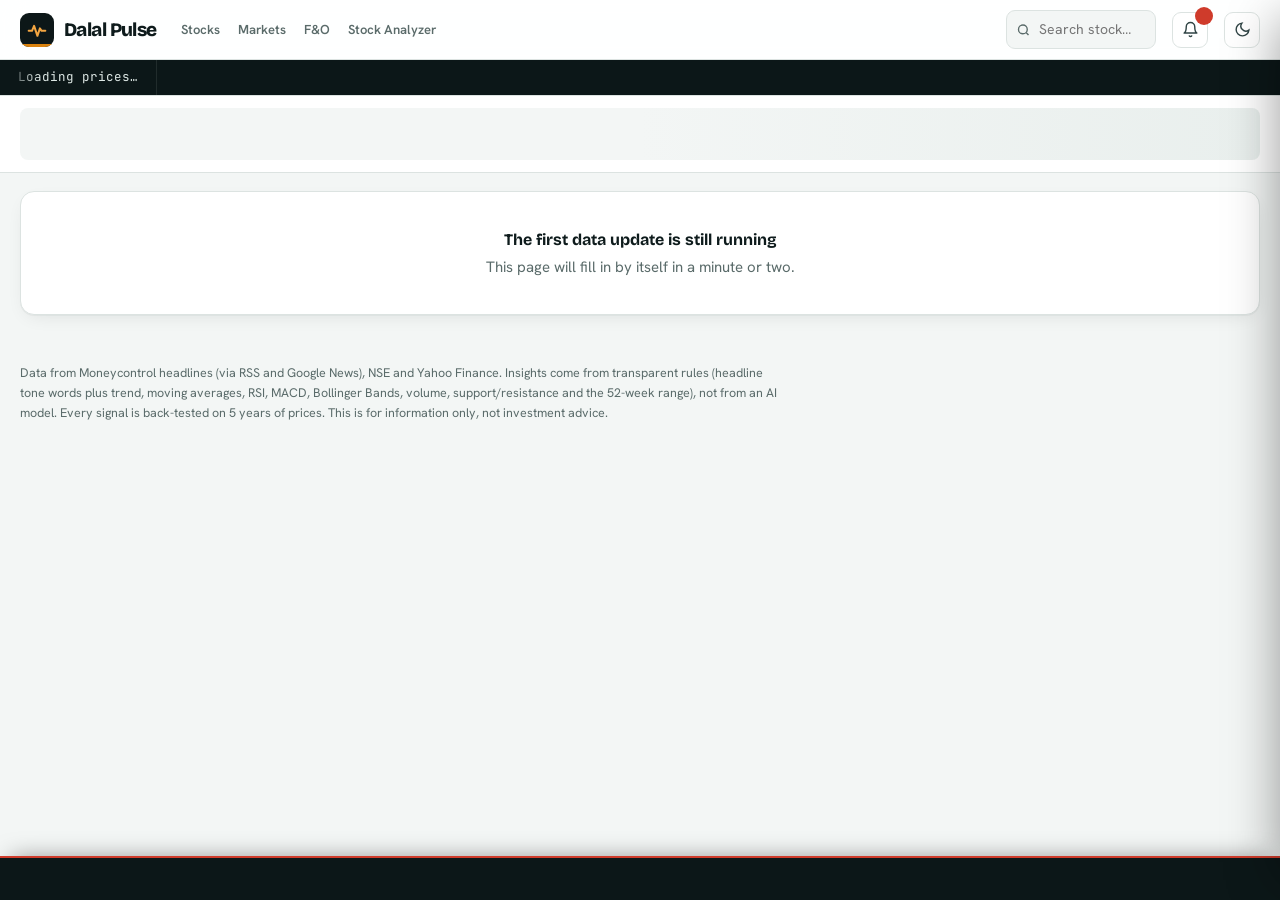
==== site/index.html @ 03bbe675 "Publish Dalal Pulse (2026-09-30T23:12)" ====
<!doctype html>
<html lang="en">
<head>
<meta charset="utf-8">
<meta name="viewport" content="width=device-width, initial-scale=1, viewport-fit=cover">
<title>Dalal Pulse – Live NSE stock news, F&amp;O, options &amp; market signals</title>
<link rel="canonical" href="https://chakradharsapsme.github.io/dalal-pulse/">
<meta name="robots" content="index,follow">
<meta property="og:type" content="website"><meta property="og:site_name" content="Dalal Pulse">
<meta property="og:title" content="Dalal Pulse – Live NSE stock news, F&amp;O, options &amp; market signals">
<meta property="og:description" content="Free live dashboard for Indian stocks: news grouped by stock from NSE filings, Moneycontrol, ET, Mint and more; Nifty 200 + F&amp;O technicals, option chains, circuits, 52-week highs/lows and index charts.">
<meta property="og:url" content="https://chakradharsapsme.github.io/dalal-pulse/">
<meta name="twitter:card" content="summary">
<script type="application/ld+json">{"@context":"https://schema.org","@type":"WebSite","name":"Dalal Pulse","alternateName":"DalalPulse","url":"https://chakradharsapsme.github.io/dalal-pulse/","description":"Live NSE stock news, F&O, option chains and market signals for Indian investors."}</script>
<meta name="description" content="Moneycontrol news grouped by stock, with live technicals, pro scanners, a back-tested signal track record, 52-week highs and lows, heatmaps and automated insights for Nifty 200 stocks.">
<meta name="theme-color" content="#0c1718">
<link rel="icon" href="favicon.svg" type="image/svg+xml">
<link rel="preconnect" href="https://fonts.googleapis.com"><link rel="preconnect" href="https://fonts.gstatic.com" crossorigin>
<link href="https://fonts.googleapis.com/css2?family=Bricolage+Grotesque:opsz,wght@12..96,600;12..96,700;12..96,800&family=Hanken+Grotesk:wght@400;500;600;700&family=JetBrains+Mono:wght@500;600;700&display=swap" rel="stylesheet">
<link rel="stylesheet" href="style.css">
<script>try{const t=localStorage.getItem("dp-theme");if(t)document.documentElement.dataset.theme=t}catch{}</script>
</head>
<body>
<!--BODY-->
<noscript><div style="padding:20px;font-family:sans-serif"><h1>Dalal Pulse</h1><p>Dalal Pulse is a free live dashboard for the Indian stock market: stock news grouped by company (NSE filings, Moneycontrol, Economic Times, Mint, Business Standard, CNBC-TV18), Nifty 50, Bank Nifty and sector index charts, F&amp;O open-interest build-up, option chains, circuit hits, 52-week highs and lows, and a stock screener. Please enable JavaScript to use it.</p></div></noscript>
<div class="snap" id="snap" hidden></div>
<header class="mast"><div class="in">
  <button class="brand" data-nav="news" aria-label="Dalal Pulse home">
    <span class="mk"><svg width="20" height="20" viewBox="0 0 24 24" fill="none" stroke="#f2a541" stroke-width="2.4" stroke-linecap="round" stroke-linejoin="round"><path d="M2 13h4l2.5-6 4 12 3-9 2 3h4.5"/></svg></span>
    <span><b>Dalal Pulse</b><small>NSE news · signals · insights</small></span>
  </button>
  <nav class="tabs" id="tabs" aria-label="Sections">
    <button data-grp="stocks">Stocks</button>
    <button data-grp="markets">Markets</button>
    <button data-grp="fno">F&amp;O</button>
    <button data-grp="analyzer">Stock Analyzer</button>
  </nav>
  <nav class="subtabs" id="subtabs" aria-label="Sub-sections" hidden></nav>
  <div class="search">
    <svg width="15" height="15" viewBox="0 0 24 24" fill="none" stroke="currentColor" stroke-width="2.2"><circle cx="11" cy="11" r="7"/><path d="m20 20-3.5-3.5"/></svg>
    <input id="gsearch" placeholder="Search stock…" autocomplete="off" aria-label="Search stocks">
    <div class="sugg" id="gsugg" hidden></div>
  </div>
  <div class="clock" id="clock"><span class="t" id="clockT">--:--:-- IST</span><span class="status" id="mstat"><i></i><span>…</span></span></div>
  <button class="iconbtn bell" id="bell" title="News flashes" aria-label="News flashes"><svg width="17" height="17" viewBox="0 0 24 24" fill="none" stroke="currentColor" stroke-width="2" stroke-linecap="round" stroke-linejoin="round"><path d="M18 8a6 6 0 0 0-12 0c0 7-3 9-3 9h18s-3-2-3-9"/><path d="M13.7 21a2 2 0 0 1-3.4 0"/></svg><span class="bn" id="bellN" hidden></span></button>
  <button class="iconbtn" id="theme" title="Switch light / dark" aria-label="Switch light or dark theme"><svg width="17" height="17" viewBox="0 0 24 24" fill="none" stroke="currentColor" stroke-width="2"><path d="M21 12.8A9 9 0 1 1 11.2 3a7 7 0 0 0 9.8 9.8z"/></svg></button>
</div></header>
<div class="tape" id="tape" aria-label="Nifty 50 ticker"><div class="track" id="track"><span class="it">Loading prices…</span></div></div>
<div class="band"><div class="in" id="band"><div class="skeleton" style="width:100%;height:52px"></div></div></div>
<main class="wrap" id="view"><div class="skeleton" style="height:320px"></div></main>
<footer class="foot">
  <p id="footUpd"></p>
  <p>Data from Moneycontrol headlines (via RSS and Google News), NSE and Yahoo Finance. Insights come from transparent rules (headline tone words plus trend, moving averages, RSI, MACD, Bollinger Bands, volume, support/resistance and the 52-week range), not from an AI model. Every signal is back-tested on 5 years of prices. This is for information only, not investment advice.</p>
</footer>
<div class="bticker" id="bticker" aria-label="Breaking stock news"></div>
<div class="flash" id="flash" aria-live="polite"></div>
<aside class="drawer" id="drawer" hidden aria-label="News flashes"></aside>
<!--/BODY-->
<script src="app.js"></script>
</body>
</html>
---- site/style.css ----
/* Dalal Pulse — exchange-board look: mist paper, ink ticker band, marigold + peacock accents */
:root{
  --paper:#f3f6f5; --paper2:#e9efed; --card:#ffffff; --ink:#0e1b1c; --ink2:#2f4344; --muted:#5a6b6a; --line:#dce3e1; --line2:#c3cfcc;
  --accent:#d9820f; --accent-ink:#9a5a05; --accentbg:#fdf1de;
  --peacock:#0b6e72; --peacockbg:#e3f2f1;
  --up:#0a8a4e; --upbg:#e4f5ec; --down:#cf3b2b; --downbg:#fbe9e6; --warn:#a86207; --warnbg:#fdf1de; --neutral:#5a6b6a; --neutralbg:#eef2f1;
  --band:#0c1718; --band-ink:#dfe9e6; --band-muted:#86a09c;
  --s1:#2a78d6; --s2:#eb6834; --s3:#1baf7a; --s4:#8b5cf6; --s5:#c2410c; --mid:#e4e8e6;
  --shadow:0 1px 0 rgba(14,27,28,.04),0 6px 20px -8px rgba(14,27,28,.12);
  --display:"Bricolage Grotesque","Segoe UI",system-ui,sans-serif;
  --body:"Hanken Grotesk","Segoe UI",system-ui,sans-serif;
  --mono:"JetBrains Mono",ui-monospace,"Cascadia Mono",Consolas,monospace;
}
@media (prefers-color-scheme:dark){ :root:not([data-theme="light"]){
  --paper:#081012; --paper2:#0c1719; --card:#0e191b; --ink:#e6efec; --ink2:#bccbc8; --muted:#8fa3a0; --line:#1b2a2d; --line2:#27393c;
  --accent:#f2a541; --accent-ink:#f2a541; --accentbg:#2a1f0e; --peacock:#3bb7b0; --peacockbg:#0f2a2a;
  --up:#34d08b; --upbg:#0d2a1e; --down:#ff6a5a; --downbg:#2d1512; --warn:#f2a541; --warnbg:#2a1f0e; --neutral:#8fa3a0; --neutralbg:#15232a;
  --band:#040a0b; --band-ink:#dfe9e6; --band-muted:#6f8783; --s1:#3987e5; --s2:#d95926; --s3:#199e70; --s4:#a78bfa; --s5:#f59e0b; --mid:#1a2628;
  --shadow:0 1px 0 rgba(0,0,0,.4),0 10px 28px -12px rgba(0,0,0,.6); color-scheme:dark;
}}
:root[data-theme="dark"]{
  --paper:#081012; --paper2:#0c1719; --card:#0e191b; --ink:#e6efec; --ink2:#bccbc8; --muted:#8fa3a0; --line:#1b2a2d; --line2:#27393c;
  --accent:#f2a541; --accent-ink:#f2a541; --accentbg:#2a1f0e; --peacock:#3bb7b0; --peacockbg:#0f2a2a;
  --up:#34d08b; --upbg:#0d2a1e; --down:#ff6a5a; --downbg:#2d1512; --warn:#f2a541; --warnbg:#2a1f0e; --neutral:#8fa3a0; --neutralbg:#15232a;
  --band:#040a0b; --band-ink:#dfe9e6; --band-muted:#6f8783; --s1:#3987e5; --s2:#d95926; --s3:#199e70; --s4:#a78bfa; --s5:#f59e0b; --mid:#1a2628;
  --shadow:0 1px 0 rgba(0,0,0,.4),0 10px 28px -12px rgba(0,0,0,.6); color-scheme:dark;
}
*{box-sizing:border-box}
body{margin:0;background:var(--paper);color:var(--ink);font:15px/1.5 var(--body);-webkit-font-smoothing:antialiased}
a{color:var(--peacock);text-decoration:none}
button{font:inherit;color:inherit;cursor:pointer}
:focus-visible{outline:2px solid var(--accent);outline-offset:2px;border-radius:6px}
.num,.mono{font-family:var(--mono);font-variant-numeric:tabular-nums;letter-spacing:-.02em}
.up{color:var(--up)}.down{color:var(--down)}.muted{color:var(--muted)}
h1,h2,h3{font-family:var(--display);text-wrap:balance}

/* ---------- masthead ---------- */
.mast{position:sticky;top:env(safe-area-inset-top,0px);z-index:30;background:color-mix(in srgb,var(--card) 92%,transparent);backdrop-filter:blur(12px) saturate(1.3);border-bottom:1px solid var(--line)}
.mast .in{max-width:1440px;margin:0 auto;display:flex;align-items:center;gap:16px;padding:10px 20px}
.brand{display:flex;align-items:center;gap:10px;color:var(--ink);white-space:nowrap;border:0;background:none;padding:0;text-align:left}
.brand .mk{width:34px;height:34px;border-radius:9px;background:var(--band);display:grid;place-items:center;position:relative;overflow:hidden;flex:none}
.brand .mk::after{content:"";position:absolute;inset:auto 0 0 0;height:3px;background:var(--accent)}
.brand b{font-family:var(--display);font-weight:800;font-size:19px;letter-spacing:-.03em;line-height:1;display:block}
.brand small{display:block;font-size:11px;color:var(--muted);font-weight:500;letter-spacing:.02em;margin-top:3px}
nav.tabs{display:flex;gap:2px;overflow-x:auto;scrollbar-width:none;flex:1;min-width:0}
nav.tabs::-webkit-scrollbar{display:none}
nav.tabs button{border:0;background:none;padding:8px 12px;border-radius:8px;color:var(--muted);font-weight:600;font-size:14px;white-space:nowrap;position:relative}
nav.tabs button:hover{color:var(--ink);background:var(--paper2)}
nav.tabs button.on{color:var(--ink)}
nav.tabs button.on::after{content:"";position:absolute;left:12px;right:12px;bottom:-11px;height:3px;border-radius:3px 3px 0 0;background:var(--accent)}
.search{position:relative}
.search input{width:210px;padding:8px 12px 8px 32px;border:1px solid var(--line);border-radius:9px;background:var(--paper);color:var(--ink);font:inherit;font-size:14px;outline:none;transition:border-color .15s,width .25s}
.search input:focus{border-color:var(--peacock);width:270px}
.search svg{position:absolute;left:10px;top:50%;transform:translateY(-50%);color:var(--muted)}
.sugg{position:absolute;right:0;top:calc(100% + 6px);width:380px;max-width:calc(100vw - 24px);max-height:min(70vh,520px);overflow-y:auto;background:var(--card);border:1px solid var(--line);border-radius:12px;box-shadow:var(--shadow);z-index:300}
.sugg button{align-items:center;min-height:46px;cursor:pointer;color:var(--ink);font:inherit}
.sg-n{display:flex;flex-direction:column;min-width:0}.sg-n b{font-size:14px}.sg-n .muted{font-size:12px;white-space:nowrap;overflow:hidden;text-overflow:ellipsis}
.sugg .num{white-space:nowrap;font-size:13px}
.sg-empty{display:flex;flex-direction:column;gap:6px;padding:12px 14px;font-size:13.5px}.sg-empty a{color:var(--peacock);font-weight:600}
.sugg button{display:flex;width:100%;justify-content:space-between;gap:10px;padding:9px 12px;border:0;border-bottom:1px solid var(--line);background:none;text-align:left}
.sugg button:hover,.sugg button.on{background:var(--paper2)}
.clock{display:flex;flex-direction:column;align-items:flex-end;line-height:1.2;white-space:nowrap}
.clock .t{font-family:var(--mono);font-size:13px;font-weight:600}
.status{display:inline-flex;align-items:center;gap:6px;font-size:11.5px;font-weight:600;color:var(--muted)}
.status i{width:7px;height:7px;border-radius:50%;background:var(--muted)}
.status.open{color:var(--up)}.status.open i{background:var(--up);animation:beat 1.8s infinite}
.status.pre i{background:var(--accent)}
@keyframes beat{0%{box-shadow:0 0 0 0 color-mix(in srgb,var(--up) 60%,transparent)}70%{box-shadow:0 0 0 7px transparent}100%{box-shadow:0 0 0 0 transparent}}
.iconbtn{border:1px solid var(--line);background:var(--card);border-radius:9px;width:36px;height:36px;display:grid;place-items:center;color:var(--ink2);flex:none}

/* ---------- ticker tape (signature) ---------- */
.tape{background:var(--band);color:var(--band-ink);overflow:hidden;position:relative;border-bottom:1px solid var(--line)}
.tape::before,.tape::after{content:"";position:absolute;top:0;bottom:0;width:40px;z-index:2;pointer-events:none}
.tape::before{left:0;background:linear-gradient(90deg,var(--band),transparent)}.tape::after{right:0;background:linear-gradient(-90deg,var(--band),transparent)}
.tape .track{display:flex;width:max-content;animation:tape 140s linear infinite}
.tape:hover .track{animation-play-state:paused}
.tape .it{display:flex;align-items:baseline;gap:8px;padding:8px 18px;border:0;border-right:1px solid rgba(223,233,230,.1);font-family:var(--mono);font-size:12.5px;white-space:nowrap;cursor:pointer;background:none;color:inherit}
.tape .it:hover b{color:#f2a541}
.tape .it b{font-weight:700;color:var(--band-ink)}
.tape .it .p{color:var(--band-muted)}
.tape .it .u{color:#3fdc93}.tape .it .d{color:#ff7a6b}
@keyframes tape{to{transform:translateX(-50%)}}
@media (prefers-reduced-motion:reduce){.tape .track{animation:none}.tape{overflow-x:auto}}

/* ---------- pulse band ---------- */
.band{border-bottom:1px solid var(--line);background:var(--card)}
.band .in{max-width:1440px;margin:0 auto;display:flex;gap:10px;padding:12px 20px;align-items:stretch}
.band .tks{display:flex;gap:10px;overflow-x:auto;scrollbar-width:thin;flex:1 1 auto;min-width:0}
.tk{flex:0 0 auto;min-width:128px;padding:9px 12px;border-radius:10px;border:1px solid var(--line);background:var(--paper)}
.tk .l{font-size:10.5px;color:var(--muted);font-weight:700;text-transform:uppercase;letter-spacing:.07em}
.tk .v{font-family:var(--mono);font-size:16px;font-weight:700;letter-spacing:-.03em}
.tk .c{font-family:var(--mono);font-size:12px;font-weight:600}
.tk.mood{display:flex;align-items:center;gap:12px;min-width:230px;background:var(--band);border-color:var(--band);color:var(--band-ink)}
.tk.mood .l{color:var(--band-muted)}
.tk.mood .v{font-family:var(--display);font-size:18px;letter-spacing:-.02em}

/* ---------- layout ---------- */
.wrap{max-width:1440px;margin:0 auto;padding-inline:20px;padding-block:18px 36px}
.card{background:var(--card);border:1px solid var(--line);border-radius:14px;box-shadow:var(--shadow)}
.card>.hd{display:flex;align-items:center;gap:10px;padding:14px 16px;border-bottom:1px solid var(--line);flex-wrap:wrap}
.card>.hd h2{margin:0;font-size:16px;letter-spacing:-.02em}
.card>.bd{padding:16px}
h1.page{font-size:28px;letter-spacing:-.035em;margin:4px 0 2px;font-weight:800}
p.sub{margin:0 0 18px;color:var(--muted);max-width:70ch}
.grid{display:grid;gap:16px}.g2{grid-template-columns:repeat(2,minmax(0,1fr))}
.fade{animation:fade .35s ease both}
@keyframes fade{from{opacity:.001;transform:translateY(6px)}}
@media (prefers-reduced-motion:reduce){.fade{animation:none}}

/* ---------- news by stock ---------- */
.md{display:grid;grid-template-columns:410px minmax(0,1fr);gap:16px;align-items:start}
.master{position:sticky;top:calc(env(safe-area-inset-top,0px) + 70px);max-height:calc(100vh - 90px);display:flex;flex-direction:column;overflow:hidden}
.master .tools{padding:12px;border-bottom:1px solid var(--line);display:flex;flex-direction:column;gap:9px}
.field{padding:8px 12px;border:1px solid var(--line);border-radius:9px;background:var(--paper);color:var(--ink);font:inherit;font-size:14px;outline:none;width:100%}
.field:focus{border-color:var(--peacock)}
.chips{display:flex;gap:6px;flex-wrap:wrap}
.chip{border:1px solid var(--line);background:var(--card);border-radius:99px;padding:4px 11px;font-size:12.5px;font-weight:600;color:var(--ink2);white-space:nowrap}
.chip:hover{border-color:var(--line2)}
.chip.on{background:var(--ink);color:var(--card);border-color:var(--ink)}
.chip .n{font-family:var(--mono);opacity:.6;margin-left:4px;font-size:11px}
.list{overflow:auto;flex:1}
.row{display:grid;grid-template-columns:minmax(0,1fr) 84px 92px;gap:2px 10px;padding:12px 14px;border:0;border-bottom:1px solid var(--line);cursor:pointer;position:relative;transition:background .15s;width:100%;text-align:left;background:none}
.row:hover{background:var(--paper2)}
.row.on{background:var(--accentbg)}
.row.on::before{content:"";position:absolute;left:0;top:10px;bottom:10px;width:3px;border-radius:0 3px 3px 0;background:var(--accent)}
.row>div,.row>span{min-width:0}
.row .s{font-family:var(--display);font-weight:700;font-size:15.5px;letter-spacing:-.02em;display:flex;align-items:center;gap:6px}
.row .n2{font-size:12px;color:var(--muted);white-space:nowrap;overflow:hidden;text-overflow:ellipsis}
.row .p{text-align:right;font-family:var(--mono);font-weight:600;font-size:13.5px}
.row .p small{display:block;font-size:12px}
.row .m{grid-column:1/-1;display:flex;gap:8px;align-items:center;font-size:12px;color:var(--muted);flex-wrap:wrap;margin-top:4px}
.row .hl{grid-column:1/-1;font-size:13px;color:var(--ink2);display:-webkit-box;-webkit-line-clamp:2;-webkit-box-orient:vertical;overflow:hidden;margin-top:2px}
.spark{width:84px;height:30px;display:block;align-self:center}
.spark .l{stroke-dasharray:320;stroke-dashoffset:320;animation:draw 1.1s ease forwards}
@keyframes draw{to{stroke-dashoffset:0}}
@media (prefers-reduced-motion:reduce){.spark .l{animation:none;stroke-dashoffset:0}}
.flash-up{animation:fu 1.8s ease}.flash-down{animation:fd 1.8s ease}
@keyframes fu{0%,20%{background:var(--upbg)}100%{background:transparent}}
@keyframes fd{0%,20%{background:var(--downbg)}100%{background:transparent}}
.badge{display:inline-flex;align-items:center;gap:4px;font-size:11px;font-weight:700;padding:2px 8px;border-radius:5px;white-space:nowrap;letter-spacing:.01em}
.badge.bullish,.badge.positive{background:var(--upbg);color:var(--up)}
.badge.bearish,.badge.negative{background:var(--downbg);color:var(--down)}
.badge.neutral{background:var(--neutralbg);color:var(--neutral)}
.badge.watch{background:var(--warnbg);color:var(--warn)}
.badge.n50{background:var(--peacockbg);color:var(--peacock)}
.badge.mine{background:var(--accentbg);color:var(--accent-ink)}
.tdots{display:inline-flex;gap:3px}
.tdots i{width:7px;height:7px;border-radius:2px;display:inline-block}
.tdots i.positive{background:var(--up)}.tdots i.negative{background:var(--down)}.tdots i.neutral{background:var(--line2)}

.detail{min-height:400px}
.detail .head{display:flex;gap:16px;align-items:flex-start;flex-wrap:wrap;padding:20px 20px 16px;border-bottom:1px solid var(--line)}
.detail .head h2{margin:0;font-size:30px;letter-spacing:-.04em;font-weight:800;display:flex;align-items:center;gap:8px;flex-wrap:wrap}
.detail .head .co{color:var(--muted);font-size:14px}
.detail .px{margin-left:auto;text-align:right}
.detail .px .v{font-family:var(--mono);font-size:30px;font-weight:700;letter-spacing:-.04em}
.acts{display:flex;gap:8px;flex-wrap:wrap;width:100%}
.btn{border:1px solid var(--line);background:var(--card);border-radius:9px;padding:7px 12px;font-weight:600;font-size:13.5px;display:inline-flex;align-items:center;gap:6px;color:var(--ink)}
.btn:hover{border-color:var(--line2);background:var(--paper2)}
.btn.primary{background:var(--peacock);border-color:var(--peacock);color:#fff}
.btn.primary:hover{background:var(--peacock);filter:brightness(1.08)}
.btn.sm{padding:4px 10px;font-size:12.5px;border-radius:8px}
.back{display:none}
.insight{margin:16px 20px 0;padding:16px 18px 16px 22px;border-radius:12px;background:var(--paper);border:1px solid var(--line);position:relative;overflow:hidden}
.insight::before{content:"";position:absolute;left:0;top:0;bottom:0;width:4px;background:var(--accent)}
.insight .t{display:flex;align-items:center;gap:10px;font-family:var(--display);font-weight:700;font-size:17px;margin-bottom:10px;flex-wrap:wrap;letter-spacing:-.02em}
.insight .t .tag{font-family:var(--body);font-size:10.5px;letter-spacing:.08em;text-transform:uppercase;color:var(--accent-ink);background:var(--accentbg);padding:3px 8px;border-radius:5px;font-weight:700}
.insight p{margin:0 0 10px;color:var(--ink2);max-width:75ch}
.insight ul{margin:0;padding-left:18px;color:var(--ink2);font-size:14px}
.meters{display:grid;grid-template-columns:repeat(3,minmax(0,1fr));gap:14px;margin:4px 0 14px}
.meter .l{font-size:11px;color:var(--muted);font-weight:700;text-transform:uppercase;letter-spacing:.06em;display:flex;justify-content:space-between}
.meter .l span:last-child{font-family:var(--mono)}
.meter .bar{height:8px;border-radius:99px;background:var(--line);position:relative;margin-top:6px;overflow:hidden}
.meter .bar i{position:absolute;top:0;bottom:0;border-radius:99px;transition:width .9s cubic-bezier(.2,.8,.2,1),left .9s cubic-bezier(.2,.8,.2,1)}
.meter .bar b{position:absolute;left:50%;top:0;bottom:0;width:2px;background:var(--line2);z-index:1}
.sect{padding:18px 20px;border-bottom:1px solid var(--line)}
.sect:last-child{border-bottom:0}
.sect h3{margin:0 0 12px;font-family:var(--body);font-size:11px;color:var(--muted);text-transform:uppercase;letter-spacing:.09em;font-weight:700}
.stats{display:grid;grid-template-columns:repeat(4,minmax(0,1fr));gap:8px}
.stat{background:var(--paper);border:1px solid var(--line);border-radius:9px;padding:8px 11px}
.stat .l{font-size:11.5px;color:var(--muted)}.stat .v{font-family:var(--mono);font-weight:600;font-size:14px}
.news-item{display:grid;grid-template-columns:10px minmax(0,1fr);gap:12px;padding:12px 0;border-bottom:1px solid var(--line)}
.news-item:last-child{border-bottom:0}
.news-item .tone{width:8px;height:8px;border-radius:2px;margin-top:8px}
.news-item .tone.positive{background:var(--up)}.news-item .tone.negative{background:var(--down)}.news-item .tone.neutral{background:var(--line2)}
.news-item a{color:var(--ink);font-weight:600;line-height:1.4}
.news-item a:hover{color:var(--peacock)}
.news-item .m{font-size:12px;color:var(--muted);margin-top:4px;display:flex;gap:10px;flex-wrap:wrap;align-items:center}
.sy{font-family:var(--mono);font-weight:600;color:var(--peacock);cursor:pointer;border:0;background:none;padding:0;font-size:12px}
.chart{position:relative}
.chart svg{display:block;width:100%;height:250px}
.legend{display:flex;gap:16px;font-size:12px;color:var(--muted);margin-bottom:6px;flex-wrap:wrap}
.legend i{display:inline-block;width:14px;height:3px;border-radius:2px;vertical-align:middle;margin-right:6px}
.tip{position:absolute;pointer-events:none;background:var(--card);border:1px solid var(--line);border-radius:9px;padding:7px 10px;font-size:12px;box-shadow:var(--shadow);white-space:nowrap;font-family:var(--mono);z-index:3}
.seg{display:inline-flex;background:var(--paper);border:1px solid var(--line);border-radius:9px;padding:2px;flex-wrap:wrap}
.seg button{border:0;background:none;padding:4px 11px;border-radius:7px;font-size:12.5px;font-weight:700;color:var(--muted)}
.seg button.on{background:var(--card);color:var(--ink);box-shadow:var(--shadow)}
.glance{display:grid;grid-template-columns:230px minmax(0,1fr);gap:22px;align-items:center}
.glance p{margin:0 0 7px;color:var(--ink2)}
.gauge svg{width:100%;max-width:230px;height:auto;display:block}
.gauge .arc{transition:stroke-dashoffset 1.4s cubic-bezier(.2,.8,.2,1)}
.hot{display:grid;grid-template-columns:repeat(2,minmax(0,1fr));gap:10px}
.hotc{border:1px solid var(--line);border-radius:11px;padding:12px 14px;cursor:pointer;background:var(--card);text-align:left;transition:transform .15s,border-color .15s;width:100%}
.hotc:hover{transform:translateY(-2px);border-color:var(--line2)}
.hotc .top{display:flex;justify-content:space-between;gap:8px;align-items:baseline}
.hotc b{font-family:var(--display);font-size:16px;letter-spacing:-.02em}
.hotc p{margin:6px 0 0;font-size:13.5px;color:var(--ink2)}

/* ---------- markets ---------- */
.heat{display:grid;grid-template-columns:repeat(auto-fill,minmax(150px,1fr));gap:4px}
.tile{padding:12px;border-radius:9px;min-height:82px;color:var(--ink);border:0;text-align:left}
.tile b{display:block;font-size:12.5px;font-weight:700}
.tile .v{font-family:var(--mono);font-size:19px;font-weight:700;letter-spacing:-.03em}
.tile .m{font-size:11.5px;opacity:.9;margin-top:2px}
.tile .sy{color:inherit;text-decoration:underline;font-size:11.5px}
.mv{display:flex;justify-content:space-between;gap:10px;padding:9px 0;border:0;border-bottom:1px solid var(--line);cursor:pointer;width:100%;background:none;text-align:left}
.mv:hover b{color:var(--peacock)}
.mv b{font-family:var(--display);letter-spacing:-.01em}
.topics{display:flex;gap:6px;flex-wrap:wrap}
.topics span{background:var(--paper);border:1px solid var(--line);border-radius:6px;padding:5px 10px;font-size:13.5px}
.topics span em{font-style:normal;color:var(--muted);margin-left:5px;font-size:11px;font-family:var(--mono)}
.flow{display:grid;grid-template-columns:70px minmax(0,1fr) 90px;gap:10px;align-items:center;margin:6px 0;font-size:13px}
.flow .bar{height:10px;border-radius:3px;background:var(--paper2);position:relative;overflow:hidden}
.flow .bar i{position:absolute;top:0;bottom:0;left:0;border-radius:3px}

/* ---------- tables ---------- */
.tblwrap{overflow:auto;max-height:calc(100vh - 280px)}
.tbl{width:100%;border-collapse:collapse;font-size:13.5px}
.tbl th{position:sticky;top:0;z-index:1;background:var(--card);text-align:right;font-weight:700;font-size:11px;color:var(--muted);text-transform:uppercase;letter-spacing:.06em;padding:10px;border-bottom:1px solid var(--line);white-space:nowrap}
.tbl th button{border:0;background:none;font:inherit;color:inherit;text-transform:inherit;letter-spacing:inherit;padding:0}
.tbl td{padding:10px;border-bottom:1px solid var(--line);text-align:right;white-space:nowrap}
.tbl td.num{font-family:var(--mono);font-size:13px}
.tbl th.l,.tbl td.l{text-align:left}
.tbl tbody tr{cursor:pointer;transition:background .12s}
.tbl tbody tr:hover{background:var(--paper2)}
.tbl .sym{font-family:var(--display);font-weight:700;letter-spacing:-.01em}
.presets{display:flex;gap:6px;flex-wrap:wrap;margin-bottom:10px}
.explain{font-size:13.5px;color:var(--ink2);background:var(--card);border:1px solid var(--line);border-left:4px solid var(--peacock);border-radius:9px;padding:10px 14px;margin-bottom:14px}

/* ---------- portfolio ---------- */
.kpis{display:grid;grid-template-columns:repeat(4,minmax(0,1fr));gap:12px;margin-bottom:16px}
.kpi{padding:14px 16px}
.kpi .l{font-size:12px;color:var(--muted);font-weight:600}.kpi .v{font-family:var(--mono);font-size:22px;font-weight:700;letter-spacing:-.04em}
.form{display:flex;gap:8px;flex-wrap:wrap;align-items:center}
.form input,.form select{padding:7px 10px;border:1px solid var(--line);border-radius:8px;background:var(--paper);color:var(--ink);font:inherit;font-size:14px;width:120px}
.form select{width:auto}
.empty{padding:36px 20px;text-align:center;color:var(--muted)}
.empty b{display:block;color:var(--ink);font-size:16px;margin-bottom:4px;font-family:var(--display)}
textarea.code{width:100%;min-height:70px;font-family:var(--mono);font-size:12px;border:1px solid var(--line);border-radius:8px;background:var(--paper);color:var(--ink);padding:8px;margin-top:8px}

.foot{max-width:1440px;margin:0 auto;padding-inline:20px;padding-block:6px 40px;color:var(--muted);font-size:12.5px;line-height:1.6}
.foot p{margin:0 0 6px;max-width:110ch}
.snap{background:var(--accentbg);color:var(--accent-ink);border-bottom:1px solid var(--line);padding:8px 16px;font-size:13px;font-weight:600;text-align:center}
.toast{position:fixed;bottom:calc(20px + env(safe-area-inset-bottom,0px));left:50%;transform:translateX(-50%);background:var(--ink);color:var(--card);padding:10px 16px;border-radius:10px;font-size:13.5px;box-shadow:var(--shadow);z-index:60;max-width:90vw;animation:fade .25s ease both}
.skeleton{background:linear-gradient(90deg,var(--paper) 25%,var(--paper2) 50%,var(--paper) 75%);background-size:200% 100%;animation:sk 1.2s infinite;border-radius:8px;height:14px}
@keyframes sk{to{background-position:-200% 0}}

@media(max-width:1640px){.clock{display:none}}
@media(max-width:1180px){.brand small{display:none}.search input{width:170px}}
@media(max-width:1000px){.g2{grid-template-columns:1fr}}
@media(max-width:900px){
  .mast .in{flex-wrap:wrap;gap:10px;padding:10px 16px}
  nav.tabs{order:5;flex-basis:100%}
  nav.tabs button.on::after{bottom:-2px}
  .search{flex:1;min-width:0}.search input,.search input:focus{width:100%;font-size:16px}
  .sugg{position:fixed;left:12px;right:12px;top:auto;margin-top:6px;width:auto;max-width:none}
  .md{grid-template-columns:1fr}.md.detail-open .master{display:none}.md:not(.detail-open) .detail{display:none}
  .master{position:static;max-height:none}
  .back{display:inline-flex}
  .wrap{padding-inline:16px}.band .in{padding:10px 16px}
  .detail .px{margin-left:0;text-align:left;width:100%}
  .stats{grid-template-columns:repeat(2,minmax(0,1fr))}
  .kpis{grid-template-columns:repeat(2,minmax(0,1fr))}
  .glance{grid-template-columns:1fr}.hot{grid-template-columns:1fr}
}
@media(max-width:600px){.meters{grid-template-columns:1fr}.brand small{display:none}.row{grid-template-columns:minmax(0,1fr) 92px}.row .spark{display:none}.detail .head h2{font-size:24px}}

/* ---- pro charts, heatmap, signals ---- */
.ctrls{display:flex;flex-wrap:wrap;gap:6px;align-items:center;font-size:12.5px;margin-bottom:8px}
.tog{border:1px solid var(--line);background:var(--paper);color:var(--muted);border-radius:999px;padding:3px 11px;font-size:12.5px;font-weight:700}
.tog.on{background:var(--peacockbg);border-color:var(--peacock);color:var(--peacock)}
.chart svg{height:auto}
.reli{margin-top:12px;padding-top:12px;border-top:1px dashed var(--line2)}
.reli p{margin:6px 0;font-size:13.5px}
.hgrp{margin-bottom:12px}.hgh{display:flex;justify-content:space-between;font-size:12.5px;margin-bottom:4px}
.smap{display:grid;grid-template-columns:repeat(auto-fill,minmax(92px,1fr));gap:3px}
.smap .st{border:0;border-radius:6px;padding:6px 7px;text-align:left;color:var(--ink);min-height:46px;transition:transform .12s}
.smap .st:hover{transform:scale(1.04);position:relative;z-index:1}
.smap .st b{display:block;font-size:11.5px;letter-spacing:-.01em;overflow:hidden;text-overflow:ellipsis}.smap .st span{font-family:var(--mono);font-size:11.5px;font-weight:600}
.rsl{display:flex;align-items:center;gap:8px;min-width:0}.rsl b{min-width:86px}
.rsbar{display:inline-block;width:64px;height:6px;border-radius:3px;background:var(--line);overflow:hidden}.rsbar i{display:block;height:100%;background:var(--peacock);transition:width .8s cubic-bezier(.2,.7,.2,1)}
h3.mini{font-family:var(--body);font-size:11px;color:var(--muted);text-transform:uppercase;letter-spacing:.09em;margin:0 0 6px}
.hb{display:flex;align-items:center;gap:8px;min-width:170px}.hb .bar{position:relative;flex:1;height:8px;border-radius:4px;background:var(--line);overflow:visible}
.hb .bar i{display:block;height:100%;border-radius:4px;transition:width .8s cubic-bezier(.2,.7,.2,1)}
.hb .bar em{position:absolute;top:-3px;width:2px;height:14px;background:var(--ink);opacity:.55;border-radius:1px}
.hb .num{font-weight:700;min-width:36px;text-align:right}
.sigt td{white-space:normal;vertical-align:top}.sigt .sn{white-space:nowrap}.sigt .sd{font-size:12px;max-width:340px;margin-top:2px}
@media(max-width:700px){.sigt .sd{display:none}.sigt td{white-space:nowrap}.hb{min-width:120px}.smap{grid-template-columns:repeat(auto-fill,minmax(78px,1fr))}.rsbar{display:none}.rsl b{min-width:0}}
/* ---- indices ---- */
.grp{font-size:11px;font-weight:700;color:var(--muted);text-transform:uppercase;letter-spacing:.09em;padding:14px 14px 6px;background:var(--paper);border-bottom:1px solid var(--line)}
.irow.cmp .s{color:var(--peacock)}
.tk.link{cursor:pointer;transition:border-color .15s,transform .15s}.tk.link:hover{border-color:var(--accent);transform:translateY(-1px)}
.breadth{display:flex;height:8px;border-radius:4px;overflow:hidden;background:var(--line)}
.breadth i{display:block;height:100%;transition:width .8s cubic-bezier(.2,.7,.2,1)}.breadth .u{background:var(--up)}.breadth .d{background:var(--down);margin-left:auto}
.smap .st{position:relative}.smap .st .nb{position:absolute;top:3px;right:4px;font-style:normal;font-size:9.5px;font-weight:800;background:var(--ink);color:var(--card);border-radius:8px;padding:0 5px;line-height:15px}
.tdot{display:inline-block;width:7px;height:7px;border-radius:50%;margin-right:6px;vertical-align:1px;background:var(--neutral)}.tdot.positive{background:var(--up)}.tdot.negative{background:var(--down)}
.hlc{max-width:380px;overflow:hidden;text-overflow:ellipsis;font-size:12.5px}
.others{display:flex;flex-wrap:wrap;gap:6px}.others a{font-family:var(--mono);font-size:12px;padding:3px 8px;border:1px solid var(--line);border-radius:6px;color:var(--ink2);text-decoration:none}.others a:hover{border-color:var(--peacock);color:var(--peacock)}
.rk{display:flex;align-items:center;gap:10px}.rkbar{position:relative;display:inline-block;width:140px;height:8px;background:var(--line);border-radius:4px}
.rkbar i{position:absolute;top:0;height:100%;border-radius:4px;transition:width .8s cubic-bezier(.2,.7,.2,1)}.rkbar::after{content:"";position:absolute;left:50%;top:-3px;width:1.5px;height:14px;background:var(--ink);opacity:.4}
.rk .num{min-width:64px;text-align:right}
button.tile{cursor:pointer;font:inherit;width:100%}
.badge.new{background:var(--accent);color:#1b1206;animation:pulse 1.6s ease-in-out infinite}
@keyframes pulse{50%{opacity:.55}}
/* ---- news pop-ups ---- */
.bell{position:relative}.bell .bn{position:absolute;top:-6px;right:-6px;min-width:18px;height:18px;padding:0 5px;border-radius:9px;background:var(--down);color:#fff;font-size:10.5px;font-weight:800;display:grid;place-items:center;font-family:var(--mono)}
.flash{position:fixed;right:18px;bottom:calc(18px + env(safe-area-inset-bottom,0px));z-index:70;display:flex;flex-direction:column;gap:10px;width:min(380px,calc(100vw - 24px));pointer-events:none}
.fcard,.fmore{pointer-events:auto}
.fcard{position:relative;overflow:hidden;background:var(--card);border:1px solid var(--line);border-left:5px solid var(--neutral);border-radius:12px;padding:12px 34px 12px 14px;box-shadow:0 16px 40px -14px rgba(0,0,0,.45);cursor:pointer;animation:fin .45s cubic-bezier(.2,.8,.2,1) both}
.fcard.positive{border-left-color:var(--up)}.fcard.negative{border-left-color:var(--down)}
.fcard.out{animation:fout .3s ease forwards}
@keyframes fin{from{transform:translateX(110%);opacity:0}to{transform:none;opacity:1}}
@keyframes fout{to{transform:translateX(110%);opacity:0}}
.fcard .fx{position:absolute;top:8px;right:8px;border:0;background:none;color:var(--muted);font-size:13px;width:22px;height:22px;border-radius:6px}.fcard .fx:hover{background:var(--paper2)}
.ft{display:flex;align-items:center;gap:8px;font-size:12.5px;flex-wrap:wrap}
.fsym{font-family:var(--display);font-weight:800;font-size:15px;letter-spacing:-.01em;background:var(--ink);color:var(--card);padding:1px 8px;border-radius:6px}.fsym.sm{font-size:11.5px;background:var(--paper2);color:var(--ink2)}
.fnew{margin-left:auto;font-size:10px;font-weight:800;letter-spacing:.08em;color:var(--accent-ink);background:var(--accentbg);padding:1px 6px;border-radius:4px}
.fh{font-weight:600;font-size:14px;line-height:1.35;margin:7px 0 6px;display:-webkit-box;-webkit-line-clamp:3;-webkit-box-orient:vertical;overflow:hidden}
.fm{font-size:11.5px;color:var(--muted);display:flex;align-items:center;flex-wrap:wrap;gap:2px}.fopen{margin-left:auto;color:var(--peacock);font-weight:700}
.fbar{position:absolute;left:0;bottom:0;height:3px;width:100%;background:var(--accent);opacity:.7;transform-origin:left;animation:fbar 14s linear forwards}
@keyframes fbar{to{transform:scaleX(0)}}
.fmore{border:0;background:var(--ink);color:var(--card);border-radius:10px;padding:10px 14px;font:inherit;font-weight:700;font-size:13px;animation:fin .45s cubic-bezier(.2,.8,.2,1) both;cursor:pointer}
.drawer{position:fixed;top:0;right:0;bottom:0;width:min(420px,100vw);background:var(--card);border-left:1px solid var(--line);box-shadow:-20px 0 50px -20px rgba(0,0,0,.4);z-index:80;display:flex;flex-direction:column;transform:translateX(100%);transition:transform .25s cubic-bezier(.2,.8,.2,1)}
.drawer.open{transform:none}
.dh{display:flex;justify-content:space-between;align-items:center;padding:14px 16px;border-bottom:1px solid var(--line)}.dh b{font-family:var(--display);font-size:19px}
.dset{display:flex;flex-wrap:wrap;gap:8px;align-items:center;padding:10px 16px;border-bottom:1px solid var(--line);font-size:12.5px}
.dl{overflow:auto;flex:1}
.di{display:block;width:100%;text-align:left;border:0;border-bottom:1px solid var(--line);background:none;padding:12px 16px;cursor:pointer;font:inherit;color:inherit}.di:hover{background:var(--paper2)}
.di .fh{font-size:13.5px;margin:6px 0 0;-webkit-line-clamp:2}
@media(max-width:600px){.flash{right:12px;left:12px;width:auto}.rkbar{width:70px}}
@media(prefers-reduced-motion:reduce){.fcard,.fmore,.drawer,.badge.new{animation:none;transition:none}}
@media(max-width:1480px){.brand small{display:none}nav.tabs button{padding:8px 9px;font-size:13.5px}.search input{width:150px}}
@media(max-width:1260px){nav.tabs button{padding:7px 7px;font-size:13px}.mast .in{gap:10px}}

/* ---- market-moving news ---- */
.live{display:inline-block;width:8px;height:8px;border-radius:50%;background:var(--down);margin-right:7px;vertical-align:1px;box-shadow:0 0 0 0 var(--down);animation:livep 1.8s infinite}
@keyframes livep{0%{box-shadow:0 0 0 0 color-mix(in srgb,var(--down) 60%,transparent)}70%{box-shadow:0 0 0 7px transparent}100%{box-shadow:0 0 0 0 transparent}}
.mm{flex:1 0 400px;min-width:400px;max-width:560px;border:1px solid var(--line);border-radius:10px;background:var(--paper);padding:8px 12px;display:flex;flex-direction:column;justify-content:center;gap:4px;overflow:hidden}
.mmh{font-size:10.5px;font-weight:800;text-transform:uppercase;letter-spacing:.08em;color:var(--muted);display:flex;align-items:center}
.mmdots{margin-left:auto;display:flex;gap:4px}.mmdots i{width:6px;height:6px;border-radius:50%;background:var(--line2);cursor:pointer}.mmdots i.on{background:var(--accent);width:14px;border-radius:3px}
.mmt{display:flex;flex-direction:column;align-items:stretch;gap:3px;border:0;background:none;padding:0;text-align:left;font:inherit;color:inherit;cursor:pointer;min-width:0;animation:fade .35s ease both}
.mmt .fsym{font-size:13px}.mmt .num{font-size:12.5px;white-space:nowrap}
.mmx{min-width:0;font-weight:600;font-size:13px;line-height:1.3;display:-webkit-box;-webkit-line-clamp:2;-webkit-box-orient:vertical;overflow:hidden}
.mmr1{display:flex;align-items:center;gap:8px}.mmr1 .mma{margin-left:auto}
.mma{font-size:11.5px;white-space:nowrap}
.mml{display:flex;flex-direction:column}
.mmr{display:flex;gap:10px;align-items:flex-start;text-align:left;border:0;border-bottom:1px solid var(--line);background:none;padding:10px 2px;font:inherit;color:inherit;cursor:pointer;width:100%}
.mmr:hover{background:var(--paper2)}.mmr:last-child{border-bottom:0}
.mrank{font-family:var(--display);font-weight:800;font-size:20px;color:var(--line2);min-width:22px;text-align:center;line-height:1.3}
.mmb{flex:1;min-width:0}.mmb .fh{margin:5px 0 4px;font-size:14px;-webkit-line-clamp:2}
.imp{display:flex;align-items:center;gap:8px;font-size:11.5px}.ib{width:70px;height:5px;border-radius:3px;background:var(--line);flex:none;overflow:hidden}.ib i{display:block;height:100%;background:var(--accent);transition:width .8s cubic-bezier(.2,.7,.2,1)}
@media(max-width:1100px){.band .in{flex-direction:column}.mm{flex:none;min-width:0;max-width:none}}
@media(prefers-reduced-motion:reduce){.live{animation:none}}

/* ---- second tape: near 52-week high / low ---- */
.tape2{background:color-mix(in srgb,var(--band) 88%,#1e3a3a);display:flex;align-items:stretch}
.tape2 .tlab{position:relative;z-index:3;flex:none;display:flex;flex-direction:column;justify-content:center;gap:1px;padding:3px 12px;background:var(--band);border-right:1px solid rgba(223,233,230,.15);font-family:var(--mono);font-size:10px;font-weight:700;letter-spacing:.04em;white-space:nowrap}
.tape2 .tlab .u{color:#3fdc93}.tape2 .tlab .d{color:#ff7a6b}
.tape2::before{display:none}
.tape2 .track{flex:none}
.tape2 .track{animation-name:tape2}
.tape2 .it{padding:6px 16px;font-size:12px;text-decoration:none;align-items:center}
.tape2 .it .tag{font-size:9.5px;font-weight:800;letter-spacing:.06em;padding:1px 5px;border-radius:3px}
.tape2 .it .tag.u{background:rgba(63,220,147,.16);color:#3fdc93}.tape2 .it .tag.d{background:rgba(255,122,107,.16);color:#ff7a6b}
.tape2 .it .u{color:#3fdc93}.tape2 .it .d{color:#ff7a6b}
@keyframes tape2{from{transform:translateX(-50%)}to{transform:translateX(0)}}
@media(max-width:600px){.tape2 .tlab{padding:3px 8px;font-size:9px}}
@media (prefers-reduced-motion:reduce){.tape2 .track{animation:none}}
.tape2 .it .n50t{font-size:9px;font-weight:800;color:#7fd6d0;border:1px solid rgba(127,214,208,.45);border-radius:3px;padding:0 4px}

/* ---- F&O ---- */
.grid.g4{display:grid;grid-template-columns:repeat(4,minmax(0,1fr));gap:12px}
.bu .hd h2{font-size:15px}.bu .mv{padding:8px 0}
.hotfo{display:grid;grid-template-columns:repeat(auto-fill,minmax(300px,1fr));gap:10px}
.fcardx{display:block;text-align:left;border:1px solid var(--line);border-left:4px solid var(--up);border-radius:12px;background:var(--paper);padding:12px 14px;font:inherit;color:inherit;cursor:pointer;transition:transform .15s,box-shadow .15s}
.fcardx:hover{transform:translateY(-2px);box-shadow:var(--shadow)}
.fcardx .chips2{display:flex;gap:5px;flex-wrap:wrap;margin:8px 0 2px}
.fcardx .fh{font-size:13.5px;-webkit-line-clamp:2;margin:6px 0}
.fcardx .fm{gap:12px}
/* ---- bubbles ---- */
.bmk{display:flex;gap:6px;flex-wrap:wrap;margin-bottom:6px}
.bubwrap svg{display:block;width:100%;height:auto;max-height:520px}
.bub{cursor:pointer;transform-box:fill-box;transform-origin:center;animation:bubin .55s cubic-bezier(.2,.9,.3,1.3) both}
.bub:hover circle:first-of-type{stroke:var(--ink);stroke-width:2.5}
@keyframes bubin{from{transform:scale(.2);opacity:0}to{transform:none;opacity:1}}
.blegend{display:flex;flex-wrap:wrap;gap:14px;font-size:12px;color:var(--muted);margin-top:6px;align-items:center}
.blegend i{display:inline-block;width:10px;height:10px;border-radius:50%;margin-right:5px;vertical-align:-1px}
.nbdot{display:inline-grid;place-items:center;width:16px;height:16px;border-radius:50%;background:var(--ink);color:var(--card);font-size:9.5px}
@media(max-width:1100px){.grid.g4{grid-template-columns:repeat(2,minmax(0,1fr))}}
@media(max-width:600px){.grid.g4{grid-template-columns:1fr}.hotfo{grid-template-columns:1fr}}
@media(prefers-reduced-motion:reduce){.bub{animation:none}}
@media(max-width:1480px){nav.tabs button{padding:8px 8px;font-size:13px}}

/* ---- screener (easy view) ---- */
.scr-top .bd{padding:14px 16px}
.sgrp{display:flex;gap:4px;border-bottom:1px solid var(--line);margin:-4px 0 12px;overflow-x:auto;scrollbar-width:none}
.sgrp button{border:0;background:none;padding:8px 14px;font-weight:700;font-size:14px;color:var(--muted);border-bottom:3px solid transparent;white-space:nowrap}
.sgrp button.on{color:var(--ink);border-bottom-color:var(--accent)}
.chip.big{font-size:13.5px;padding:7px 14px}
.stools{display:flex;flex-wrap:wrap;gap:10px;align-items:center;margin:16px 0 12px}
.stools .field{flex:1;min-width:180px;max-width:320px}
.ssort{display:flex;align-items:center;gap:6px;font-size:13px}
.ssort select{font:inherit;padding:6px 8px;border:1px solid var(--line);border-radius:8px;background:var(--card);color:var(--ink)}
.scount{margin-left:auto;font-size:14px}
.sgrid{display:grid;grid-template-columns:repeat(auto-fill,minmax(270px,1fr));gap:12px}
.scard{display:flex;flex-direction:column;gap:8px;text-align:left;border:1px solid var(--line);border-radius:14px;background:var(--card);padding:14px 16px;font:inherit;color:inherit;cursor:pointer;box-shadow:var(--shadow);transition:transform .15s,border-color .15s}
.scard:hover{transform:translateY(-2px);border-color:var(--accent)}
.sc1{display:flex;justify-content:space-between;gap:10px}.sc1 .sym{font-size:17px}
.scn{font-size:12.5px;color:var(--muted);margin-top:2px;max-width:170px;white-space:nowrap;overflow:hidden;text-overflow:ellipsis}
.scp{text-align:right}.scp .num{font-size:14px;font-weight:600}.scp b{font-size:15px}
.sc2{display:flex;align-items:center;justify-content:space-between;gap:8px}.sc2 .spark{width:110px;height:32px}
.why{font-size:13px;font-weight:600;color:var(--peacock);background:var(--peacockbg);border-radius:7px;padding:5px 9px}
.sc3{display:grid;grid-template-columns:repeat(5,1fr);gap:4px;border-top:1px dashed var(--line2);padding-top:8px}
.sc3 span{display:flex;flex-direction:column;align-items:center}.sc3 em{font-style:normal;font-size:10.5px;color:var(--muted);text-transform:uppercase;letter-spacing:.06em}.sc3 b{font-size:13px}
.stbl td{padding:9px 10px}
@media(max-width:600px){.stools .field{max-width:none;flex-basis:100%}.scount{margin-left:0}.sgrid{grid-template-columns:1fr}}

/* ---- circuits ---- */
.cbands{display:grid;grid-template-columns:repeat(5,minmax(0,1fr));gap:12px}
.cbk{text-align:left;padding:14px 16px;cursor:pointer;font:inherit;color:inherit;border:1px solid var(--line);transition:border-color .15s,transform .15s}
.cbk:hover{transform:translateY(-1px)}.cbk.on{border-color:var(--accent);box-shadow:0 0 0 2px var(--accentbg)}
.cbk .l{font-size:12px;color:var(--muted);font-weight:700;text-transform:uppercase;letter-spacing:.06em}
.cbk .v{display:flex;gap:14px;font-family:var(--mono);font-size:21px;font-weight:700;margin:4px 0 2px}
.ccard{text-decoration:none}.ccard.u{border-left:4px solid var(--up)}.ccard.d{border-left:4px solid var(--down)}
.ctags{display:flex;flex-wrap:wrap;gap:6px;align-items:center}
.cband{font-size:11.5px;font-weight:800;letter-spacing:.04em;padding:3px 8px;border-radius:6px}.cband.u{background:var(--upbg);color:var(--up)}.cband.d{background:var(--downbg);color:var(--down)}
.sc3.c3{grid-template-columns:repeat(3,1fr)}
.ctog{display:flex;align-items:center;gap:6px;font-size:13px;cursor:pointer}.ctog input{accent-color:var(--peacock);width:16px;height:16px}
@media(max-width:900px){.cbands{grid-template-columns:repeat(3,minmax(0,1fr))}}
@media(max-width:600px){.cbands{grid-template-columns:repeat(2,minmax(0,1fr))}}

/* ---- bottom breaking-news ticker ---- */
body.bt-on{padding-bottom:46px}
.bticker{position:fixed;left:0;right:0;bottom:0;z-index:65;display:flex;align-items:stretch;height:44px;background:var(--band);color:var(--band-ink);border-top:2px solid var(--down);box-shadow:0 -8px 24px -12px rgba(0,0,0,.5);padding-bottom:env(safe-area-inset-bottom,0px)}
.bticker.min{left:auto;right:12px;bottom:12px;height:auto;border:0;border-radius:10px;background:transparent;box-shadow:none}
.bticker.min .btl,.bticker.min .btv{display:none}
.btl{flex:none;display:flex;align-items:center;gap:6px;padding:0 14px;background:var(--down);color:#fff;font-size:12px;letter-spacing:.06em;clip-path:polygon(0 0,100% 0,calc(100% - 10px) 100%,0 100%);padding-right:22px}
.btl b{font-family:var(--display);font-size:14px;letter-spacing:.08em}.btl span:last-child{opacity:.85;font-weight:600;text-transform:uppercase;font-size:10.5px}
.btl .live{background:#fff;box-shadow:none;animation:btblink 1.2s infinite}
@keyframes btblink{50%{opacity:.25}}
.btv{flex:1;overflow:hidden;position:relative;mask-image:linear-gradient(90deg,transparent,#000 30px,#000 calc(100% - 30px),transparent)}
.btt{display:flex;align-items:center;width:max-content;height:100%;animation:tape linear infinite}
.btv:hover .btt{animation-play-state:paused}
.bti{display:flex;align-items:center;gap:8px;height:100%;padding:0 6px;border:0;background:none;color:inherit;font:inherit;cursor:pointer;white-space:nowrap}
.bti .fsym{font-size:12.5px;background:var(--band-ink);color:var(--band)}
.bti .num{font-size:12.5px}.bti .num.up{color:#3fdc93}.bti .num.down{color:#ff7a6b}
.bth{font-weight:600;font-size:14px}.bti:hover .bth{color:#f2a541;text-decoration:underline}
.bti.positive .bth::before{content:"● ";color:#3fdc93}.bti.negative .bth::before{content:"● ";color:#ff7a6b}
.bta{font-size:11.5px;color:var(--band-muted)}
.btnew{font-size:9.5px;font-weight:800;letter-spacing:.08em;background:#f2a541;color:#1b1206;border-radius:3px;padding:1px 5px;animation:pulse 1.4s ease-in-out infinite}
.btsep{font-style:normal;color:#f2a541;opacity:.6;margin:0 14px;font-size:10px}
.btx{flex:none;border:0;background:rgba(255,255,255,.08);color:var(--band-ink);padding:0 14px;font:inherit;font-weight:700;cursor:pointer}
.bticker.min .btx{background:var(--down);color:#fff;border-radius:10px;padding:9px 14px;box-shadow:var(--shadow)}
body.bt-on .flash{bottom:calc(58px + env(safe-area-inset-bottom,0px))}
body.bt-on .toast{bottom:calc(60px + env(safe-area-inset-bottom,0px))}
@media(max-width:600px){.btl span:last-child{display:none}.btl{padding:0 16px 0 10px}.bth{font-size:13px}}
@media(prefers-reduced-motion:reduce){.btt{animation:none}.btv{overflow-x:auto}}

/* ---- sources / first-to-report ---- */
.srcb{font-weight:600}.srcb.off{color:var(--peacock);background:var(--peacockbg);padding:0 6px;border-radius:4px}
.firstb{color:var(--accent-ink);background:var(--accentbg);font-weight:700;padding:0 6px;border-radius:4px}
.alsob{color:var(--muted)}
.dspeed{padding:10px 16px;border-bottom:1px solid var(--line);font-size:12.5px}
.dspeed div{display:flex;flex-wrap:wrap;gap:6px;margin-top:6px}.dspeed div span{border:1px solid var(--line);border-radius:6px;padding:2px 8px}.dspeed div span.top{border-color:var(--accent);background:var(--accentbg)}
.dspeed em{font-style:normal;color:var(--muted);margin-left:5px;font-size:11.5px}

/* ---- options ---- */
.owarn{background:var(--warnbg);border:1px solid color-mix(in srgb,var(--warn) 40%,transparent);border-left:5px solid var(--warn);border-radius:10px;padding:11px 14px;font-size:13.5px;color:var(--ink2);margin:0 0 16px}
.owarn.red{background:var(--downbg);border-color:color-mix(in srgb,var(--down) 40%,transparent);border-left-color:var(--down);margin-bottom:12px}
.oim{display:grid;grid-template-columns:repeat(4,1fr);gap:10px}.oim .l{font-size:11.5px;color:var(--muted)}.oim b{font-size:18px}.oim .s{font-size:11px;color:var(--muted)}
.orange{margin:26px 8px 6px}.orange .bar{position:relative;height:10px;border-radius:5px;background:var(--line)}
.orange .rng{position:absolute;top:0;height:100%;border-radius:5px;background:color-mix(in srgb,var(--s1) 35%,transparent)}
.orange em{position:absolute;top:13px;transform:translateX(-50%);font-style:normal;font-size:11px;font-family:var(--mono);white-space:nowrap}.orange .pw{color:var(--up)}.orange .cw{color:var(--down);top:-19px}
.orange .sp{position:absolute;top:-4px;width:4px;height:18px;border-radius:2px;background:var(--ink);transform:translateX(-50%)}
.oidx .sy{margin-top:10px;display:inline-block}
.oideas{display:grid;grid-template-columns:repeat(auto-fill,minmax(300px,1fr));gap:12px}
.oidea{border-left:4px solid var(--neutral)}.oidea.bullish{border-left-color:var(--up)}.oidea.bearish{border-left-color:var(--down)}
.oih{display:flex;align-items:center;gap:8px}.sy.big{font-family:var(--display);font-size:18px;font-weight:800;color:var(--ink);text-decoration:none}
.ostrat{font-weight:700;margin:6px 0}
.olegs{width:100%;font-size:13.5px;border-collapse:collapse;margin-bottom:6px}.olegs td{padding:3px 0}.olegs td:last-child{text-align:right}
.payoff{display:block;width:100%;height:auto;margin:4px 0 8px}
.okpi{display:grid;grid-template-columns:repeat(2,1fr);gap:8px}.okpi div{background:var(--paper);border:1px solid var(--line);border-radius:8px;padding:6px 9px}
.okpi em{display:block;font-style:normal;font-size:11px;color:var(--muted)}.okpi b{font-family:var(--mono);font-size:15px}.okpi small{display:block;font-size:10.5px;color:var(--muted)}
.popbar{height:6px;border-radius:3px;background:var(--line);margin:10px 0 8px;overflow:hidden}.popbar i{display:block;height:100%;background:var(--peacock);transition:width .8s}
.owhy{display:flex;flex-wrap:wrap;gap:5px}.owhy span{font-size:11.5px;background:var(--peacockbg);color:var(--peacock);border-radius:5px;padding:2px 7px;font-weight:600}
#osel{font:inherit;padding:6px 10px;border:1px solid var(--line);border-radius:8px;background:var(--card);color:var(--ink)}
.ocsum{display:flex;flex-wrap:wrap;gap:8px 18px;font-size:13px;margin-bottom:10px}
.ochain th,.ochain td{text-align:center!important;padding:6px 8px}.ochain .cehd{color:var(--up)}.ochain .pehd{color:var(--down)}
.ochain .stk{background:var(--paper2);font-weight:700;position:relative;min-width:110px}.ochain td.itm{background:color-mix(in srgb,var(--accent) 9%,transparent)}
.ochain tr.atm td{border-top:2px solid var(--accent);border-bottom:2px solid var(--accent)}
.oib{position:relative}.oib span{position:absolute;top:3px;bottom:3px;opacity:.22;border-radius:3px}.oib span.ce{right:0;background:var(--up)}.oib span.pe{left:0;background:var(--down)}
.ot{display:block;font-style:normal;font-size:9.5px;font-weight:800;text-transform:uppercase;letter-spacing:.05em}.ot.cw{color:var(--down)}.ot.pw{color:var(--up)}.ot.mp{color:var(--accent-ink)}
.olot{border:1px solid color-mix(in srgb,var(--down) 35%,var(--line))}
@media(max-width:700px){.oim{grid-template-columns:repeat(2,1fr)}}

/* bottom bar: still, one headline at a time */
.btv.still{mask-image:none;display:flex;align-items:center;padding:0 12px;min-width:0}
.bti.one{width:100%;min-width:0;padding:0}
.bti.one .bth{flex:1;min-width:0;overflow:hidden;text-overflow:ellipsis}
.bti.one.flash{animation:btfl 1.6s ease 1}
@keyframes btfl{0%,40%{background:rgba(242,165,65,.25)}100%{background:transparent}}
.btnav{flex:none;display:flex;align-items:center;gap:2px;padding:0 6px;border-left:1px solid rgba(223,233,230,.15)}
.btnav button{border:0;background:none;color:var(--band-ink);font-size:20px;line-height:1;width:30px;height:32px;border-radius:6px;cursor:pointer}.btnav button:hover{background:rgba(255,255,255,.1)}
.btnav span{font-size:11.5px;color:var(--band-muted);min-width:30px;text-align:center}
.bticker.min .btnav{display:none}
@media(max-width:600px){.bti.one .bta{display:none}.btnav span{display:none}}

/* bottom bar: gentle fade when it advances */
.bti.one{animation:btin .5s ease both}@keyframes btin{from{opacity:0}to{opacity:1}}
/* ---- options expert agent ---- */
.agent{border:1px solid color-mix(in srgb,var(--peacock) 40%,var(--line));margin-bottom:0}
.agent .hd{flex-wrap:wrap;gap:10px}.abot{font-size:20px}
.acfg{display:flex;gap:10px;align-items:center;flex-wrap:wrap;font-size:13px}.acfg input{width:120px;font:inherit;padding:6px 8px;border:1px solid var(--line);border-radius:8px;background:var(--card);color:var(--ink)}
.agent h3{font-family:var(--body);font-size:12px;text-transform:uppercase;letter-spacing:.08em;color:var(--muted);margin:16px 0 8px}
.agent h3:first-child{margin-top:0}
.aread p{margin:0 0 8px;font-size:14px;line-height:1.55}.averdict{background:var(--paper2);border-radius:8px;padding:8px 12px}
.apicks{display:grid;grid-template-columns:repeat(auto-fill,minmax(340px,1fr));gap:12px}
.apick{border:1px solid var(--line);border-left:4px solid var(--neutral);border-radius:12px;padding:12px 14px;background:var(--paper)}.apick.bullish{border-left-color:var(--up)}.apick.bearish{border-left-color:var(--down)}
.aph{display:flex;gap:10px;align-items:center}.anum{display:grid;place-items:center;width:26px;height:26px;border-radius:50%;background:var(--ink);color:var(--card);font-weight:800;flex:none}
.aph .sym{font-size:16px}
.asteps{margin:10px 0 6px;padding-left:18px;font-size:13.5px;line-height:1.5}.asteps li{margin-bottom:5px}
.aodds{font-size:12.5px;color:var(--ink2);border-top:1px dashed var(--line2);padding-top:6px}
.aavoid{margin:0;padding-left:18px;font-size:13.5px;line-height:1.55}
.adiscl{font-size:12px;color:var(--muted);margin:12px 0 0;border-top:1px solid var(--line);padding-top:10px}

/* ---- Kite ordering ---- */
.kbtn{display:inline-flex;align-items:center;gap:7px;border-color:#387ed1;color:#387ed1;font-weight:700}.kbtn:hover{background:#387ed1;color:#fff}
.kbtn.sell{border-color:#df514c;color:#df514c}.kbtn.sell:hover{background:#df514c;color:#fff}
.kbtn .kz{display:inline-grid;place-items:center;width:18px;height:18px;border-radius:4px;background:#387ed1;color:#fff;font-size:11px;font-weight:900}
.kbtn.sell .kz{background:#df514c}
.apick .kbtn,.oidea .kbtn{margin-top:10px;width:100%;justify-content:center}
.kmodal{position:fixed;inset:0;z-index:90;background:rgba(8,16,18,.55);display:grid;place-items:center;padding:16px;animation:fade .2s}
.kbox{position:relative;background:var(--card);border-radius:16px;max-width:640px;width:100%;padding:22px;box-shadow:0 30px 80px -20px rgba(0,0,0,.6);max-height:90vh;overflow:auto}
.kbox h2{margin:0 0 12px;font-family:var(--display)}.kbox .fx{position:absolute;top:12px;right:12px;border:0;background:none;font-size:16px;color:var(--muted)}
.kord td,.kord th{padding:8px}
.knote{font-size:13.5px;margin:12px 0;background:var(--paper2);border-radius:8px;padding:8px 12px}
.kwarn{font-size:13px;color:var(--ink2);background:var(--warnbg);border-left:4px solid var(--warn);border-radius:8px;padding:9px 12px;margin:12px 0}
.kset{font-size:13.5px;background:var(--peacockbg);border-radius:8px;padding:10px 12px}
.kact{display:flex;justify-content:flex-end;gap:10px;margin-top:6px}
/* ---------- Pulse Agent (floating assistant) ---------- */
.flash{bottom:calc(132px + env(safe-area-inset-bottom,0px))}
#pa{position:fixed;right:18px;bottom:calc(58px + env(safe-area-inset-bottom,0px));z-index:75;display:flex;flex-direction:column;align-items:flex-end;gap:10px;pointer-events:none}
#pa>*{pointer-events:auto}
#pa [hidden]{display:none!important}
.pa-fab{position:relative;width:58px;height:58px;border-radius:50%;border:0;padding:0;background:var(--card);display:grid;place-items:center;box-shadow:0 10px 28px -8px rgba(11,110,114,.55),0 0 0 1px var(--line);cursor:pointer;transition:transform .18s}
.pa-fab svg{width:52px;height:52px}.pa-fab:hover{transform:scale(1.06)}
#pa.open .pa-fab{transform:scale(.9)}
.pa-fab.ping::after{content:"";position:absolute;inset:-4px;border-radius:50%;border:2px solid var(--peacock);animation:paping 1.8s ease-out infinite}
@keyframes paping{0%{opacity:.9;transform:scale(.95)}100%{opacity:0;transform:scale(1.35)}}
.pa-n{position:absolute;top:-3px;right:-3px;min-width:20px;height:20px;padding:0 5px;border-radius:10px;background:var(--down);color:#fff;font:800 11px/20px var(--mono);text-align:center;box-shadow:0 0 0 2px var(--card)}
.pa-bub{position:relative;width:min(360px,calc(100vw - 36px));background:var(--card);border:1px solid var(--line);border-radius:16px 16px 4px 16px;padding:12px 12px 10px;box-shadow:0 18px 44px -14px rgba(0,0,0,.45)}
.pa-bub.in{animation:fin .45s cubic-bezier(.2,.8,.2,1) both}
.pa-bh{display:flex;align-items:center;gap:7px;margin:0 22px 8px 0;font-size:13px}.pa-bh svg{width:22px;height:22px}.pa-bh .muted{margin-left:auto;font-size:11.5px}
.pa-bx{position:absolute;top:8px;right:8px;border:0;background:none;color:var(--muted);width:24px;height:24px;border-radius:6px;cursor:pointer}.pa-bx:hover{background:var(--paper2)}
.pa-next{width:100%;margin-top:8px;border:1px dashed var(--line2);background:none;color:var(--peacock);border-radius:8px;padding:6px;font-weight:700;cursor:pointer}
.pa-panel{width:min(410px,calc(100vw - 24px));height:min(620px,calc(100vh - 190px));background:var(--card);border:1px solid var(--line);border-radius:18px;box-shadow:0 24px 60px -18px rgba(0,0,0,.5);display:flex;flex-direction:column;overflow:hidden;animation:paup .28s cubic-bezier(.2,.8,.2,1) both;transform-origin:bottom right}
@keyframes paup{from{opacity:0;transform:translateY(16px) scale(.96)}to{opacity:1;transform:none}}
.pa-h{display:flex;align-items:center;gap:10px;padding:12px 12px 12px 14px;background:linear-gradient(120deg,#0b6e72,#138a7e 60%,#b8700e);color:#fff}
.pa-h svg{width:34px;height:34px;flex:none;filter:drop-shadow(0 2px 4px rgba(0,0,0,.25))}
.pa-h div{flex:1;display:flex;flex-direction:column;line-height:1.2}.pa-h b{font:800 16px var(--display)}.pa-h span{font-size:12px;opacity:.9}
.pa-ic{border:0;background:rgba(255,255,255,.16);color:#fff;width:30px;height:30px;border-radius:8px;cursor:pointer;font-size:14px}.pa-ic:hover{background:rgba(255,255,255,.28)}
.pa-setr{display:flex;flex-wrap:wrap;align-items:center;gap:6px;padding:8px 12px;border-bottom:1px solid var(--line);font-size:12.5px;background:var(--paper)}
.pa-setr button,.pa-chips button{border:1px solid var(--line2);background:var(--card);color:var(--ink2);border-radius:999px;padding:5px 10px;font-size:12.5px;cursor:pointer;white-space:nowrap}
.pa-setr button.on{background:var(--peacock);border-color:var(--peacock);color:#fff}
.pa-chips button:hover,.pa-setr button:hover{border-color:var(--peacock);color:var(--peacock)}
.pa-body{flex:1;overflow-y:auto;padding:12px;display:flex;flex-direction:column;gap:10px;background:var(--paper);overscroll-behavior:contain}
.pa-m{max-width:94%;font-size:13.5px;line-height:1.45}
.pa-m.agent{align-self:flex-start}.pa-m.me{align-self:flex-end;background:var(--peacock);color:#fff;padding:7px 12px;border-radius:14px 14px 4px 14px}
.pa-m p{margin:6px 0}.pa-hi{font-weight:600}
.pa-stance{display:inline-block;margin-top:6px;padding:3px 10px;border-radius:999px;font-weight:700;font-size:12.5px;background:var(--neutralbg)}
.pa-stance.up,#paSt.up{color:var(--up)}.pa-stance.up{background:var(--upbg)}.pa-stance.down{background:var(--downbg);color:var(--down)}.pa-stance.warn{background:var(--warnbg);color:var(--warn)}
#paSt.up,#paSt.down,#paSt.warn{color:#fff}
.pa-card{background:var(--card);border:1px solid var(--line);border-left:4px solid var(--neutral);border-radius:12px;padding:10px 12px;margin:6px 0}
.pa-card.positive{border-left-color:var(--up)}.pa-card.negative{border-left-color:var(--down)}
.pa-ct{display:flex;align-items:flex-start;gap:6px;flex-wrap:wrap;font-size:14px;line-height:1.3}.pa-ct .muted{font-size:12px;align-self:center}
.pa-meta{display:flex;flex-wrap:wrap;align-items:center;gap:8px;margin-top:4px;font-size:12.5px}
.pa-card p{margin:6px 0 4px;color:var(--ink2);font-size:13px}
.pa-plan{display:grid;grid-template-columns:repeat(4,auto);gap:4px 10px;margin:8px 0 2px;padding:8px 10px;border-radius:8px;background:var(--paper2);font-size:12px}
.pa-plan span{display:flex;flex-direction:column;color:var(--muted)}.pa-plan b{font:700 13px var(--mono);color:var(--ink)}.pa-plan b.up{color:var(--up)}.pa-plan b.down{color:var(--down)}
.pa-why{margin:6px 0;padding-left:18px;font-size:12.5px;color:var(--ink2)}.pa-why li{margin:2px 0}
.pa-note{margin:6px 0;padding:6px 9px;border-radius:8px;background:var(--warnbg);color:var(--warn);font-size:12px}
.pa-size{margin:6px 0;padding:7px 9px;border-radius:8px;background:var(--peacockbg);font-size:12.5px;color:var(--ink2)}
.pa-act{display:flex;flex-wrap:wrap;gap:6px;margin-top:8px}
.pa-act button{border:1px solid var(--line2);background:var(--card);color:var(--peacock);border-radius:8px;padding:5px 10px;font-size:12.5px;font-weight:700;cursor:pointer}
.pa-act button:hover{border-color:var(--peacock)}.pa-act .kb{background:var(--up);border-color:var(--up);color:#fff}
.pa-row{display:flex;align-items:center;gap:8px;width:100%;margin:4px 0;padding:8px 10px;border:1px solid var(--line);border-radius:10px;background:var(--card);cursor:pointer;font-size:13px;text-align:left;color:var(--ink)}
.pa-row span{flex:1;color:var(--muted);font-size:12px}.pa-row:hover{border-color:var(--peacock)}
.pa-claude{display:inline-block;margin-top:6px;font-size:12px;font-weight:700;color:var(--accent-ink);text-decoration:none}.pa-claude:hover{text-decoration:underline}
.pa-chips{display:flex;gap:6px;overflow-x:auto;padding:8px 10px;border-top:1px solid var(--line);background:var(--card);scrollbar-width:none}
.pa-in{display:flex;gap:6px;padding:0 10px 8px;background:var(--card)}
.pa-in input{flex:1;min-width:0;border:1px solid var(--line2);border-radius:999px;padding:9px 14px;font-size:14px;background:var(--paper);color:var(--ink)}
.pa-in input:focus{outline:2px solid var(--peacock);outline-offset:-1px}
.pa-in button{width:40px;border:0;border-radius:50%;background:var(--peacock);color:#fff;font-size:15px;cursor:pointer}
.pa-foot{padding:0 12px 8px;font-size:10.5px;color:var(--muted);background:var(--card)}
@media (max-width:640px){#pa{right:10px}.pa-fab{width:52px;height:52px}.pa-fab svg{width:46px;height:46px}.pa-panel{height:calc(100vh - 140px)}}
@media print{#pa{display:none}}
.pa-gauge{display:flex;align-items:center;gap:8px;margin:8px 0 4px}.pa-gbar{flex:1;height:8px;border-radius:4px;background:var(--paper2);overflow:hidden}
.pa-gbar i{display:block;height:100%;border-radius:4px;background:var(--accent)}.pa-gbar i.up{background:var(--up)}.pa-gbar i.down{background:var(--down)}
.pa-gauge>b{font:800 18px var(--mono)}.pa-gauge b.up{color:var(--up)}.pa-gauge b.down{color:var(--down)}.pa-gauge b.warn{color:var(--warn)}
.pa-pc{display:grid;grid-template-columns:1fr 1fr;gap:8px;margin:6px 0;font-size:12.5px}.pa-pc ul{margin:3px 0 0;padding-left:16px;color:var(--ink2)}.pa-pc li{margin:2px 0}
.pa-t{width:100%;border-collapse:collapse;margin:6px 0;font-size:12.5px}.pa-t td,.pa-t th{padding:4px 5px;border-bottom:1px solid var(--line);text-align:left;vertical-align:top}
.pa-t th{font-size:11.5px;color:var(--muted);font-weight:700}.pa-t .num{text-align:right;font-family:var(--mono);white-space:nowrap}.pa-t tr.on td{background:var(--peacockbg)}
.pa-t .up{color:var(--up)}.pa-t .down{color:var(--down)}.pa-t .warn{color:var(--warn)}
.pa-cmp td:first-child{color:var(--muted);white-space:nowrap}.pa-cmp th{text-align:right}.pa-cmp .sy{font-weight:800}
.pa-news{margin:6px 0;padding-left:4px;list-style:none;font-size:12.5px}.pa-news li{margin:6px 0;line-height:1.4}
.pa-fu{display:flex;flex-wrap:wrap;gap:6px;margin:8px 0 2px}
.pa-fu button{border:1px solid var(--peacock);background:var(--peacockbg);color:var(--peacock);border-radius:999px;padding:4px 10px;font-size:12px;font-weight:700;cursor:pointer}
.pa-fu button:hover{background:var(--peacock);color:#fff}
.pa-ctx{font-size:11.5px;color:var(--muted);margin:0 0 4px}
.pa-live{display:inline-block;margin:0 0 6px;padding:3px 9px;border-radius:999px;background:var(--upbg);color:var(--ink2);font:600 11.5px var(--mono)}
.pa-live b.up{color:var(--up)}.pa-live b.down{color:var(--down)}.pa-live.off{background:var(--paper2);color:var(--muted)}
.pa-row em.pa-sc{font:800 12px var(--mono);font-style:normal;padding:2px 6px;border-radius:6px;background:var(--paper2)}.pa-sc.up{color:var(--up)}.pa-sc.down{color:var(--down)}.pa-sc.warn{color:var(--warn)}
.pa-typing{color:var(--muted);font-size:12.5px}.pa-typing span{display:inline-block;width:6px;height:6px;margin-right:3px;border-radius:50%;background:var(--peacock);animation:padot 1s infinite}
.pa-typing span:nth-child(2){animation-delay:.15s}.pa-typing span:nth-child(3){animation-delay:.3s}
@keyframes padot{0%,80%,100%{opacity:.25;transform:translateY(0)}40%{opacity:1;transform:translateY(-3px)}}
.pa-mic{width:40px;flex:none;border:1px solid var(--line2);border-radius:50%;background:var(--card);font-size:16px;cursor:pointer}
.pa-mic.on{background:var(--down);border-color:var(--down);animation:paping2 1.2s infinite}
@keyframes paping2{0%{box-shadow:0 0 0 0 rgba(207,59,43,.5)}100%{box-shadow:0 0 0 10px rgba(207,59,43,0)}}
.pa-rating{display:flex;align-items:baseline;gap:8px;margin:8px 0 2px;padding:7px 10px;border-radius:8px;background:var(--paper2)}
.pa-rating span{font-size:11px;letter-spacing:.06em;text-transform:uppercase;color:var(--muted);font-weight:700}.pa-rating b{font:800 15px var(--display)}.pa-rating em{margin-left:auto;font:600 12px var(--mono);font-style:normal;color:var(--muted)}
.pa-rating.up{background:var(--upbg)}.pa-rating.up b{color:var(--up)}.pa-rating.down{background:var(--downbg)}.pa-rating.down b{color:var(--down)}.pa-rating.warn{background:var(--warnbg)}.pa-rating.warn b{color:var(--warn)}
.pa-card h5{margin:8px 0 3px;font-size:11px;letter-spacing:.06em;text-transform:uppercase;color:var(--muted)}.pa-card h5.up{color:var(--up)}.pa-card h5.down{color:var(--down)}
.pa-k{font:800 9.5px var(--mono);letter-spacing:.05em;padding:2px 6px;border-radius:4px;background:var(--paper2);color:var(--ink2);align-self:center}
.pa-k.k-long,.pa-k.k-exit{background:var(--upbg);color:var(--up)}.pa-k.k-caution{background:var(--downbg);color:var(--down)}.pa-k.k-market{background:var(--peacockbg);color:var(--peacock)}.pa-k.k-options{background:var(--accentbg);color:var(--accent-ink)}
.pa-hi{font:800 15px var(--display)}
.pa-think{background:var(--card);border:1px solid var(--line);border-radius:12px;padding:10px 12px;min-width:250px}
.pa-th{display:flex;align-items:center;gap:8px;font-size:13px}.pa-spin{width:14px;height:14px;border-radius:50%;border:2px solid var(--line2);border-top-color:var(--peacock);animation:paspin .8s linear infinite}
@keyframes paspin{to{transform:rotate(360deg)}}
.pa-think ol{margin:8px 0 0;padding:0;list-style:none;font-size:12.5px}.pa-think li{padding:3px 0 3px 22px;position:relative;color:var(--muted);opacity:.55}
.pa-think li::before{content:"";position:absolute;left:4px;top:8px;width:8px;height:8px;border-radius:50%;background:var(--line2)}
.pa-think li.now{opacity:1;color:var(--ink);font-weight:600}.pa-think li.now::before{background:var(--peacock);animation:paping 1.2s infinite}
.pa-think li.done{opacity:1}.pa-think li.done::before{content:"✓";background:none;color:var(--up);top:2px;left:3px;font-weight:800;width:auto;height:auto}
.pa-ai{background:var(--card);border:1px solid var(--line);border-left:4px solid var(--peacock);border-radius:12px;padding:10px 13px;font-size:13.5px;line-height:1.5}
.pa-ai p{margin:6px 0;color:var(--ink)}.pa-ai ul,.pa-ai ol{margin:4px 0;padding-left:18px}.pa-ai li{margin:3px 0}.pa-ai h5{margin:10px 0 3px;font-size:11.5px;letter-spacing:.05em;text-transform:uppercase;color:var(--peacock)}
.pa-ai code{font-family:var(--mono);font-size:12px;background:var(--paper2);padding:1px 4px;border-radius:4px}
.pa-work,.pa-data{margin:6px 0 0;font-size:12px;color:var(--muted)}.pa-work summary,.pa-data summary{cursor:pointer;font-weight:700;padding:2px 0}
.pa-work ol{margin:4px 0;padding-left:18px}.pa-data>.pa-card,.pa-data>p,.pa-data>div{font-size:12.5px}
.pa-send{width:auto!important;padding:0 14px;border-radius:999px!important;font-weight:800;font-size:13px!important;white-space:nowrap;background:linear-gradient(120deg,#0b6e72,#b8700e)!important}
.pa-in.ready .pa-send{animation:paping2 1.2s infinite}
.pa-handoff{background:var(--card);border:1px solid var(--line);border-left:4px solid var(--peacock);border-radius:12px;padding:10px 13px}
.pa-handoff p{margin:4px 0 8px;font-size:12.5px}
.pa-claudebtn{display:inline-block;padding:6px 14px;border-radius:999px;background:var(--peacock);color:#fff;font-weight:800;font-size:13px;text-decoration:none}
.pa-claudebtn:hover{filter:brightness(1.1)}
/* ---------- Edge Lab ---------- */
.dv{margin:14px 0}.dv-grid{display:grid;grid-template-columns:repeat(3,1fr);gap:12px}
.dv-col{background:var(--paper);border:1px solid var(--line);border-radius:10px;padding:10px 12px}.dv-col.base{background:var(--paper2)}
.dv-h{font-weight:700;font-size:13px}.dv-n{font-size:11.5px;color:var(--muted);margin-bottom:4px}
.dv-big{font:800 28px var(--display);line-height:1.1}.dv-big.up{color:var(--up)}.dv-big.down{color:var(--down)}
.dv-t{width:100%;margin-top:8px;font-size:12.5px;border-collapse:collapse}.dv-t td{padding:3px 0;border-top:1px solid var(--line)}.dv-t .num{text-align:right;font-family:var(--mono)}
.dl-card{margin:0 0 14px}.dl-card .bd{display:flex;flex-direction:column;gap:4px}
.rrg{width:100%;height:auto;display:block}.rrg .rq{font:800 11px var(--mono);letter-spacing:.08em;opacity:.8}.rrg .ra{font:600 11px var(--body);fill:var(--muted)}
.rrg .rl{font:700 11.5px var(--body);fill:var(--ink);paint-order:stroke;stroke:var(--card);stroke-width:3px}
.grid.g3{display:grid;grid-template-columns:repeat(3,1fr);gap:14px}
.xr-flags{margin:0;padding-left:18px;font-size:13.5px}.xr-flags li{margin:6px 0}
.xr-bar{display:grid;grid-template-columns:150px 1fr 44px;align-items:center;gap:8px;margin:5px 0;font-size:13px}
.xr-bar i{display:block;height:10px;border-radius:5px;background:var(--peacock)}.xr-bar span{white-space:nowrap;overflow:hidden;text-overflow:ellipsis}
@media (max-width:760px){.dv-grid,.grid.g3{grid-template-columns:1fr}.xr-bar{grid-template-columns:110px 1fr 40px}}
.olegs td{white-space:nowrap}.olegs .olot-c{display:block;color:var(--muted);font-size:11.5px;white-space:nowrap}
.ototal{display:flex;justify-content:space-between;align-items:center;gap:8px;margin:8px 0;padding:8px 10px;border-radius:8px;background:var(--accentbg);border:1px solid var(--line)}
.ototal span{font-size:13px;font-weight:600}.ototal small{font-weight:400;color:var(--muted)}.ototal b{font:800 17px var(--mono);color:var(--accent-ink)}
.ochain th.lotc,.ochain td.lotc{background:var(--accentbg);font-weight:600;white-space:nowrap}
/* ---------- Momentum Quadrant ---------- */
.mqbar{display:flex;flex-wrap:wrap;gap:10px;align-items:center;margin:0 0 14px}
.mq{width:100%;height:auto;display:block}.mq .mqq{font:800 12px var(--mono);letter-spacing:.08em;opacity:.85}
.mq .mqa{font:600 10.5px var(--mono);fill:var(--muted)}.mq .mqt{font:600 11.5px var(--body);fill:var(--muted)}
.mq .mql{font:700 11px var(--body);fill:var(--ink);paint-order:stroke;stroke:var(--card);stroke-width:3px;pointer-events:none}
.mq .mqp{cursor:pointer}.mq .mqp:hover circle{fill-opacity:1;stroke:var(--ink)}
.mqgrid{display:grid;grid-template-columns:repeat(4,1fr);gap:14px;margin-top:16px}
@media (max-width:1100px){.mqgrid{grid-template-columns:repeat(2,1fr)}}@media (max-width:640px){.mqgrid{grid-template-columns:1fr}}
.mqsecs{display:grid;grid-template-columns:repeat(auto-fill,minmax(310px,1fr));gap:14px}
.mqsec{padding:12px 14px;scroll-margin-top:90px}
.mqsh{display:flex;justify-content:space-between;align-items:center;gap:8px}.mqsh b{font:800 15.5px var(--display)}
.mqtag{font:800 10px var(--mono);letter-spacing:.04em;padding:3px 8px;border-radius:999px;white-space:nowrap;text-transform:uppercase}
.mqtag.lead{background:var(--upbg);color:var(--up)}.mqtag.bounce{background:var(--peacockbg);color:var(--s1)}.mqtag.pause{background:var(--warnbg);color:var(--warn)}.mqtag.weak{background:var(--downbg);color:var(--down)}
.mqsub{display:flex;align-items:center;gap:8px;margin:4px 0 10px;font-size:12px;color:var(--muted);white-space:nowrap}.mqsub b{font-family:var(--mono)}
.mqb{flex:1;height:5px;border-radius:3px;background:var(--downbg);overflow:hidden;min-width:40px}.mqb i{display:block;height:100%;background:var(--up)}
.mqcols{display:grid;grid-template-columns:1fr 1fr;gap:12px}
.mqcol{min-width:0}.mqlab{font:700 11px var(--body);text-transform:uppercase;letter-spacing:.05em;padding-bottom:4px;margin-bottom:2px;border-bottom:2px solid}
.mqlab span{float:right;font-family:var(--mono)}.mqlab.bounce{color:var(--s1);border-color:var(--s1)}.mqlab.lead{color:var(--up);border-color:var(--up)}
.mqr{display:flex;justify-content:space-between;align-items:baseline;width:100%;padding:4px 2px;border:0;border-bottom:1px solid var(--line);background:none;cursor:pointer;font-size:12.5px;color:var(--ink);text-align:left}
.mqr b{overflow:hidden;text-overflow:ellipsis;white-space:nowrap;font-weight:700}.mqr span{font:700 12px var(--mono);margin-left:6px}.mqr:hover{background:var(--paper2)}
.mqnone{font-size:12px;color:var(--muted);padding:4px 2px}
.mqmore{display:none}.mqcol.open .mqmore{display:block}
.mqmorebtn{border:0;background:none;color:var(--peacock);padding:4px 2px;font-size:12px;font-weight:700;cursor:pointer}
.flashsec{animation:flashsec 1.6s ease}@keyframes flashsec{0%,40%{box-shadow:0 0 0 3px var(--peacock)}100%{box-shadow:var(--shadow)}}
@media (max-width:640px){.mqsecs{grid-template-columns:1fr}}
/* ---------- Business groups ---------- */
.gkpi{text-align:left;cursor:pointer;font:inherit;color:inherit}
.gbar{display:flex;flex-direction:column;gap:10px;margin:14px 0}
.gchips{display:flex;gap:6px;overflow-x:auto;padding-bottom:4px;scrollbar-width:thin}
.gchip{flex:none;display:inline-flex;gap:6px;align-items:center;padding:6px 10px;border:1px solid var(--line);border-radius:999px;background:var(--card);font:inherit;font-size:12.5px;color:var(--ink);cursor:pointer}
.gchip:hover{border-color:var(--peacock)}.gchip b{font-size:12px;font-variant-numeric:tabular-nums}
.ggrid{display:grid;grid-template-columns:repeat(auto-fill,minmax(460px,1fr));gap:14px;align-items:start}
.gcard{padding:14px 16px;scroll-margin-top:96px}
.ghd{display:flex;justify-content:space-between;gap:12px;align-items:flex-start}
.ghd h2{margin:0;font-size:17px}.ghd>div:first-child{min-width:0}
.gtot{text-align:right;flex:none}.gv{white-space:nowrap;font-size:20px;font-weight:700;font-variant-numeric:tabular-nums}
.gcomp{display:flex;gap:2px;height:22px;margin:12px 0 6px;border-radius:6px;overflow:hidden}
.gcomp span{min-width:3px;display:flex;align-items:center;justify-content:center;font-size:10.5px;font-weight:700;color:var(--ink);white-space:nowrap;overflow:hidden}
.gmeta{display:flex;justify-content:space-between;font-size:12px;margin-bottom:8px}
.ghead,.grow{display:grid;grid-template-columns:minmax(0,1fr) 96px 70px 104px;gap:10px;align-items:center}
.gst{display:flex;flex-direction:column;align-items:flex-end;gap:1px;line-height:1.25}.gst small{font-size:10.5px}.gst b{font-size:12.5px}
.ghead{font-size:11px;text-transform:uppercase;letter-spacing:.04em;padding:0 6px 4px;border-bottom:1px solid var(--line)}
.ghead span:not(:first-child){text-align:right}
.grow{width:100%;padding:7px 6px;border:0;border-bottom:1px solid var(--line);background:none;font:inherit;color:var(--ink);text-align:left;cursor:pointer;border-radius:6px}
.grow:hover{background:var(--paper2)}
.grow .num{text-align:right;font-size:13px;white-space:nowrap}
.gnm{display:flex;flex-direction:column;min-width:0}.gnm b{font-size:13.5px}
.gnm .muted{font-size:11.5px;white-space:nowrap;overflow:hidden;text-overflow:ellipsis}
.gext{font-style:normal;color:var(--peacock);font-size:11px}
.gff{margin-left:4px;font-style:normal;font-size:9.5px;color:var(--muted);border:1px solid var(--line);border-radius:4px;padding:0 3px}
.gmore{display:none}.gmore.open{display:block}
@media (max-width:640px){
  .ggrid{grid-template-columns:1fr}
  .ghead,.grow{grid-template-columns:minmax(0,1fr) 84px 92px;gap:8px}
  .gy{display:none}
  .gcard{padding:12px}
}
/* groups: donuts */
.gbrow{display:flex;flex-wrap:wrap;gap:10px;align-items:center}
.gkey{display:inline-flex;align-items:center;gap:3px;font-size:11.5px;color:var(--muted);margin-left:auto}
.gkey i{width:14px;height:10px;border-radius:2px;display:inline-block}.gkey span{margin:0 4px}
.gglance .hd{flex-wrap:wrap;gap:4px 12px}
.gminis{display:grid;grid-template-columns:repeat(auto-fill,minmax(112px,1fr));gap:6px;padding:4px 12px 14px}
.gmini{display:flex;flex-direction:column;align-items:center;gap:3px;padding:8px 4px;border:1px solid transparent;border-radius:12px;background:none;font:inherit;color:var(--ink);cursor:pointer;text-align:center}
.gmini:hover{border-color:var(--line);background:var(--paper2)}
.gmini{min-width:0}.gmini b{font-size:12.5px;line-height:1.2}.gmini>span{font-size:11px;white-space:nowrap;max-width:100%;overflow:hidden;text-overflow:ellipsis}
.gdonut{display:block;flex:none;overflow:visible}
.gsl{stroke:var(--card);stroke-width:1;transition:opacity .15s}.gsl[data-go]{cursor:pointer}
.gdonut:hover .gsl{opacity:.55}.gdonut .gsl:hover{opacity:1}
.gdc{font-weight:700;font-variant-numeric:tabular-nums;fill:var(--ink)}.gdc.up{fill:var(--up)}.gdc.down{fill:var(--down)}
.gdl{font-size:10.5px;fill:var(--muted)}
.gviz{display:flex;gap:18px;align-items:center;margin:12px 0 8px}
.glist{flex:1;min-width:0;display:flex;flex-direction:column;gap:2px}
.glab{font-size:10.5px;font-weight:700;letter-spacing:.04em;text-transform:uppercase;margin:4px 0 2px}.glab.up{color:var(--up)}.glab.down{color:var(--down)}
.glead{display:flex;align-items:center;gap:8px;padding:4px 6px;border:0;border-radius:6px;background:none;font:inherit;color:var(--ink);cursor:pointer;text-align:left}
.glead:hover{background:var(--paper2)}.glead i{width:10px;height:10px;border-radius:3px;flex:none}.glead b{font-size:13px;flex:1;min-width:0;overflow:hidden;text-overflow:ellipsis}
.glead .num{font-size:12.5px}
.gnone{font-size:12px;padding:2px 6px}
@media (max-width:640px){.gviz{gap:12px}.gviz .gdonut{width:124px;height:124px}.gkey{margin-left:0}.gminis{grid-template-columns:repeat(3,minmax(0,1fr));gap:2px;padding:4px 4px 10px}.gmini .gdonut{width:62px;height:62px}.gmini>span{font-size:10px}}
/* chart: ranges, candle patterns */
.chrng{flex-wrap:wrap}.chrng button{padding-inline:9px}
.patbar{gap:5px}
.ptog{display:inline-flex;align-items:center;gap:5px;border:1px solid var(--line);background:var(--paper);color:var(--muted);border-radius:999px;padding:2px 9px 2px 3px;font:inherit;font-size:12px;font-weight:600;cursor:pointer}
.ptog b{display:inline-block;min-width:22px;padding:1px 4px;border-radius:5px;font-size:10px;color:#fff;text-align:center;background:var(--muted)}
.ptog.up b{background:var(--up)}.ptog.down b{background:var(--down)}.ptog.flat b{background:var(--warn)}
.ptog em{font-style:normal;font-size:10.5px;color:var(--muted);background:var(--paper2);border-radius:999px;padding:0 6px}
.ptog.on{color:var(--ink);border-color:var(--ink2);background:var(--card)}
.ptog:not(.on) b{opacity:.45}
.ptog[disabled]{opacity:.45;cursor:not-allowed}
.ptog.all{padding:2px 10px;color:var(--peacock)}
.patsum{font-size:12.5px;margin-top:6px;line-height:1.5}
.cpat{cursor:help}
@media (max-width:640px){.patbar{flex-wrap:nowrap;overflow-x:auto;padding-bottom:4px}.ptog{flex:none}}
.md>.detail,.md>.master{min-width:0}
/* Pulse Agent: live web news */
.pa-news-live{margin:10px 0;border:1px solid var(--line);border-radius:10px;padding:8px 10px;background:var(--paper)}
.pa-news-live summary{cursor:pointer;font-weight:700;font-size:13px;display:flex;align-items:center;gap:7px}
.pa-dot{width:8px;height:8px;border-radius:50%;background:var(--down);box-shadow:0 0 0 0 var(--down);animation:padot 1.6s infinite}
@keyframes padot{0%{box-shadow:0 0 0 0 color-mix(in srgb,var(--down) 60%,transparent)}100%{box-shadow:0 0 0 7px transparent}}
.pa-nl b{display:block;font-size:12px;margin:8px 0 2px;color:var(--muted)}
.pa-nl ul{margin:6px 0;padding-left:18px}.pa-nl li{font-size:13px;margin:5px 0;line-height:1.35}
.pa-nl li a{color:var(--ink);text-decoration:none}.pa-nl li a:hover{text-decoration:underline}
.pa-nl li.fresh::marker{color:var(--down)}
.pa-think .pa-news-live{margin-top:8px}
@media (prefers-reduced-motion:reduce){.pa-dot{animation:none}}
/* ---------- grouped menu ---------- */
.mast .in{flex-wrap:wrap;row-gap:0}
nav.tabs button.on{background:var(--paper2)}
nav.tabs button.on::after{bottom:-4px}
nav.subtabs{order:20;flex-basis:100%;display:flex;gap:4px;overflow-x:auto;scrollbar-width:none;padding:6px 0 8px;border-top:1px solid var(--line);margin-top:8px}
nav.subtabs[hidden]{display:none}
nav.subtabs::-webkit-scrollbar{display:none}
nav.subtabs button{flex:none;border:1px solid transparent;background:none;padding:5px 12px;border-radius:999px;color:var(--muted);font-weight:600;font-size:13px;white-space:nowrap;cursor:pointer}
nav.subtabs button:hover{color:var(--ink);background:var(--paper2)}
nav.subtabs button.on{color:var(--ink);background:var(--card);border-color:var(--line2)}
@media(max-width:900px){nav.subtabs{order:6;margin-top:0;padding:4px 0 6px}}
/* ---------- World Indexes ---------- */
.wcues .hd h2 span{font-weight:800}
.wcues ul{margin:0;padding-left:18px}.wcues li{margin:5px 0;font-size:13.5px;line-height:1.45}
.wsec{font-size:12px;text-transform:uppercase;letter-spacing:.08em;color:var(--muted);margin:20px 0 8px}
.wgrid{display:grid;grid-template-columns:repeat(auto-fill,minmax(210px,1fr));gap:10px}
.wcard{background:var(--card);border:1px solid var(--line);border-radius:12px;padding:10px 12px;display:flex;flex-direction:column;gap:4px}
.wtop{display:flex;justify-content:space-between;gap:6px;font-size:13px}.wtop .muted{font-size:11px}
.wmid{display:flex;align-items:baseline;justify-content:space-between;gap:8px}.wpx{font-size:18px;font-weight:700}
.spk{display:block;width:100%;height:30px}
.wret{display:flex;justify-content:space-between;gap:6px;flex-wrap:wrap;font-size:11.5px}.wret em{font-style:normal;color:var(--muted);margin-right:3px}
.mgrid{display:grid;grid-template-columns:repeat(auto-fill,minmax(170px,1fr));gap:10px}
.mcard{background:var(--card);border:1px solid var(--line);border-radius:12px;padding:10px 12px;font-size:13px;display:flex;flex-direction:column;gap:3px}
.mcard>.muted:first-child{font-size:12px}
.wnews{display:flex;flex-direction:column;gap:8px}
.wn{display:flex;gap:8px;align-items:flex-start;color:var(--ink);text-decoration:none;font-size:13px;line-height:1.4}
.wn .tdot{margin-top:6px;flex:none}.wn em{font-style:normal;font-size:11.5px}
a.wn:hover span:first-of-type+span{text-decoration:underline}
/* ---------- Stock Analyzer ---------- */
.anbar{display:flex;flex-wrap:wrap;gap:10px;align-items:center;margin:4px 0 14px}
.ansearch{flex:1 1 320px;max-width:520px}.ansearch input,.ansearch input:focus{width:100%;font-size:15px;padding:10px 12px 10px 34px}
.ansearch .sugg{left:0;right:auto;width:100%;max-width:none}
.anquick{display:flex;flex-wrap:wrap;gap:6px;align-items:center;font-size:12.5px}
.anhead{display:flex;flex-wrap:wrap;align-items:center;gap:12px 20px;padding:14px 16px}
.anname b{font-size:22px}.anpx{font-size:18px}.anbtns{margin-left:auto;display:flex;gap:8px;flex-wrap:wrap}
.antabs{display:flex;gap:4px;overflow-x:auto;scrollbar-width:none;margin:14px 0;border-bottom:1px solid var(--line)}
.antabs button{flex:none;border:0;background:none;padding:9px 14px;font:inherit;font-weight:700;font-size:14px;color:var(--muted);border-bottom:3px solid transparent;cursor:pointer}
.antabs button.on{color:var(--ink);border-bottom-color:var(--accent)}
.angrid3{display:grid;grid-template-columns:repeat(3,1fr);gap:14px}
.anmeter{padding:14px 16px;display:flex;flex-direction:column;gap:6px}
.anbig{font-size:34px;font-weight:800;line-height:1}.anbig small{font-size:14px;color:var(--muted);font-weight:600}
.anbig.up{color:var(--up)}.anbig.down{color:var(--down)}.anbig.warn{color:var(--warn)}
.anlist{margin:0;padding-left:18px}.anlist li{margin:5px 0;font-size:13.5px;line-height:1.45}
.antbl td{vertical-align:top}.antbl td.l.muted{font-size:12.5px}
.anbars{margin-bottom:12px}.anbr{display:grid;grid-template-columns:62px 1fr 78px;gap:8px;align-items:center;font-size:12px;margin:3px 0}
.anbr i{display:block;height:10px;border-radius:3px;background:var(--s1);opacity:.75}.anbr i.neg{background:var(--down)}.anbr b{text-align:right}
.anreco .anverdict{font-size:24px;font-weight:800;margin:4px 0 8px}.anverdict.up{color:var(--up)}.anverdict.down{color:var(--down)}.anverdict.warn{color:var(--warn)}
tr.anme td{background:var(--paper2)}
tr[data-an]{cursor:pointer}
@media(max-width:760px){.angrid3{grid-template-columns:1fr}.anbtns{margin-left:0}}
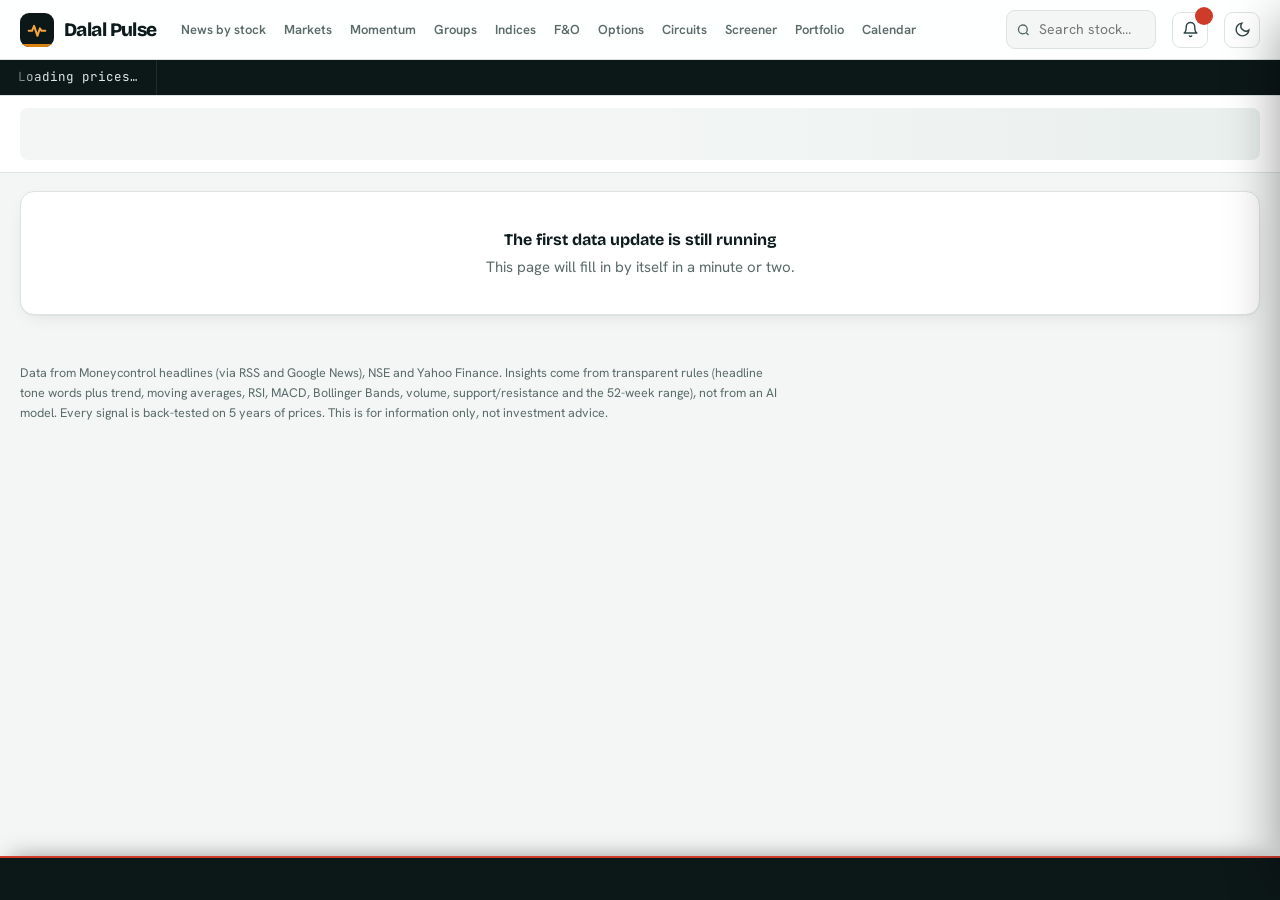
==== commit e118c053: "Publish Dalal Pulse (2026-09-30T23:20)" ====
--- a/site/index.html
+++ b/site/index.html
@@ -30,12 +30,18 @@
     <span><b>Dalal Pulse</b><small>NSE news · signals · insights</small></span>
   </button>
   <nav class="tabs" id="tabs" aria-label="Sections">
-    <button data-grp="stocks">Stocks</button>
-    <button data-grp="markets">Markets</button>
-    <button data-grp="fno">F&amp;O</button>
-    <button data-grp="analyzer">Stock Analyzer</button>
+    <button data-nav="news">News by stock</button>
+    <button data-nav="markets">Markets</button>
+    <button data-nav="momentum">Momentum</button>
+    <button data-nav="groups">Groups</button>
+    <button data-nav="indices">Indices</button>
+    <button data-nav="fno">F&amp;O</button>
+    <button data-nav="options">Options</button>
+    <button data-nav="circuits">Circuits</button>
+    <button data-nav="screener">Screener</button>
+    <button data-nav="portfolio">Portfolio</button>
+    <button data-nav="calendar">Calendar</button>
   </nav>
-  <nav class="subtabs" id="subtabs" aria-label="Sub-sections" hidden></nav>
   <div class="search">
     <svg width="15" height="15" viewBox="0 0 24 24" fill="none" stroke="currentColor" stroke-width="2.2"><circle cx="11" cy="11" r="7"/><path d="m20 20-3.5-3.5"/></svg>
     <input id="gsearch" placeholder="Search stock…" autocomplete="off" aria-label="Search stocks">
--- a/site/style.css
+++ b/site/style.css
@@ -774,53 +774,3 @@
 .pa-nl li.fresh::marker{color:var(--down)}
 .pa-think .pa-news-live{margin-top:8px}
 @media (prefers-reduced-motion:reduce){.pa-dot{animation:none}}
-/* ---------- grouped menu ---------- */
-.mast .in{flex-wrap:wrap;row-gap:0}
-nav.tabs button.on{background:var(--paper2)}
-nav.tabs button.on::after{bottom:-4px}
-nav.subtabs{order:20;flex-basis:100%;display:flex;gap:4px;overflow-x:auto;scrollbar-width:none;padding:6px 0 8px;border-top:1px solid var(--line);margin-top:8px}
-nav.subtabs[hidden]{display:none}
-nav.subtabs::-webkit-scrollbar{display:none}
-nav.subtabs button{flex:none;border:1px solid transparent;background:none;padding:5px 12px;border-radius:999px;color:var(--muted);font-weight:600;font-size:13px;white-space:nowrap;cursor:pointer}
-nav.subtabs button:hover{color:var(--ink);background:var(--paper2)}
-nav.subtabs button.on{color:var(--ink);background:var(--card);border-color:var(--line2)}
-@media(max-width:900px){nav.subtabs{order:6;margin-top:0;padding:4px 0 6px}}
-/* ---------- World Indexes ---------- */
-.wcues .hd h2 span{font-weight:800}
-.wcues ul{margin:0;padding-left:18px}.wcues li{margin:5px 0;font-size:13.5px;line-height:1.45}
-.wsec{font-size:12px;text-transform:uppercase;letter-spacing:.08em;color:var(--muted);margin:20px 0 8px}
-.wgrid{display:grid;grid-template-columns:repeat(auto-fill,minmax(210px,1fr));gap:10px}
-.wcard{background:var(--card);border:1px solid var(--line);border-radius:12px;padding:10px 12px;display:flex;flex-direction:column;gap:4px}
-.wtop{display:flex;justify-content:space-between;gap:6px;font-size:13px}.wtop .muted{font-size:11px}
-.wmid{display:flex;align-items:baseline;justify-content:space-between;gap:8px}.wpx{font-size:18px;font-weight:700}
-.spk{display:block;width:100%;height:30px}
-.wret{display:flex;justify-content:space-between;gap:6px;flex-wrap:wrap;font-size:11.5px}.wret em{font-style:normal;color:var(--muted);margin-right:3px}
-.mgrid{display:grid;grid-template-columns:repeat(auto-fill,minmax(170px,1fr));gap:10px}
-.mcard{background:var(--card);border:1px solid var(--line);border-radius:12px;padding:10px 12px;font-size:13px;display:flex;flex-direction:column;gap:3px}
-.mcard>.muted:first-child{font-size:12px}
-.wnews{display:flex;flex-direction:column;gap:8px}
-.wn{display:flex;gap:8px;align-items:flex-start;color:var(--ink);text-decoration:none;font-size:13px;line-height:1.4}
-.wn .tdot{margin-top:6px;flex:none}.wn em{font-style:normal;font-size:11.5px}
-a.wn:hover span:first-of-type+span{text-decoration:underline}
-/* ---------- Stock Analyzer ---------- */
-.anbar{display:flex;flex-wrap:wrap;gap:10px;align-items:center;margin:4px 0 14px}
-.ansearch{flex:1 1 320px;max-width:520px}.ansearch input,.ansearch input:focus{width:100%;font-size:15px;padding:10px 12px 10px 34px}
-.ansearch .sugg{left:0;right:auto;width:100%;max-width:none}
-.anquick{display:flex;flex-wrap:wrap;gap:6px;align-items:center;font-size:12.5px}
-.anhead{display:flex;flex-wrap:wrap;align-items:center;gap:12px 20px;padding:14px 16px}
-.anname b{font-size:22px}.anpx{font-size:18px}.anbtns{margin-left:auto;display:flex;gap:8px;flex-wrap:wrap}
-.antabs{display:flex;gap:4px;overflow-x:auto;scrollbar-width:none;margin:14px 0;border-bottom:1px solid var(--line)}
-.antabs button{flex:none;border:0;background:none;padding:9px 14px;font:inherit;font-weight:700;font-size:14px;color:var(--muted);border-bottom:3px solid transparent;cursor:pointer}
-.antabs button.on{color:var(--ink);border-bottom-color:var(--accent)}
-.angrid3{display:grid;grid-template-columns:repeat(3,1fr);gap:14px}
-.anmeter{padding:14px 16px;display:flex;flex-direction:column;gap:6px}
-.anbig{font-size:34px;font-weight:800;line-height:1}.anbig small{font-size:14px;color:var(--muted);font-weight:600}
-.anbig.up{color:var(--up)}.anbig.down{color:var(--down)}.anbig.warn{color:var(--warn)}
-.anlist{margin:0;padding-left:18px}.anlist li{margin:5px 0;font-size:13.5px;line-height:1.45}
-.antbl td{vertical-align:top}.antbl td.l.muted{font-size:12.5px}
-.anbars{margin-bottom:12px}.anbr{display:grid;grid-template-columns:62px 1fr 78px;gap:8px;align-items:center;font-size:12px;margin:3px 0}
-.anbr i{display:block;height:10px;border-radius:3px;background:var(--s1);opacity:.75}.anbr i.neg{background:var(--down)}.anbr b{text-align:right}
-.anreco .anverdict{font-size:24px;font-weight:800;margin:4px 0 8px}.anverdict.up{color:var(--up)}.anverdict.down{color:var(--down)}.anverdict.warn{color:var(--warn)}
-tr.anme td{background:var(--paper2)}
-tr[data-an]{cursor:pointer}
-@media(max-width:760px){.angrid3{grid-template-columns:1fr}.anbtns{margin-left:0}}
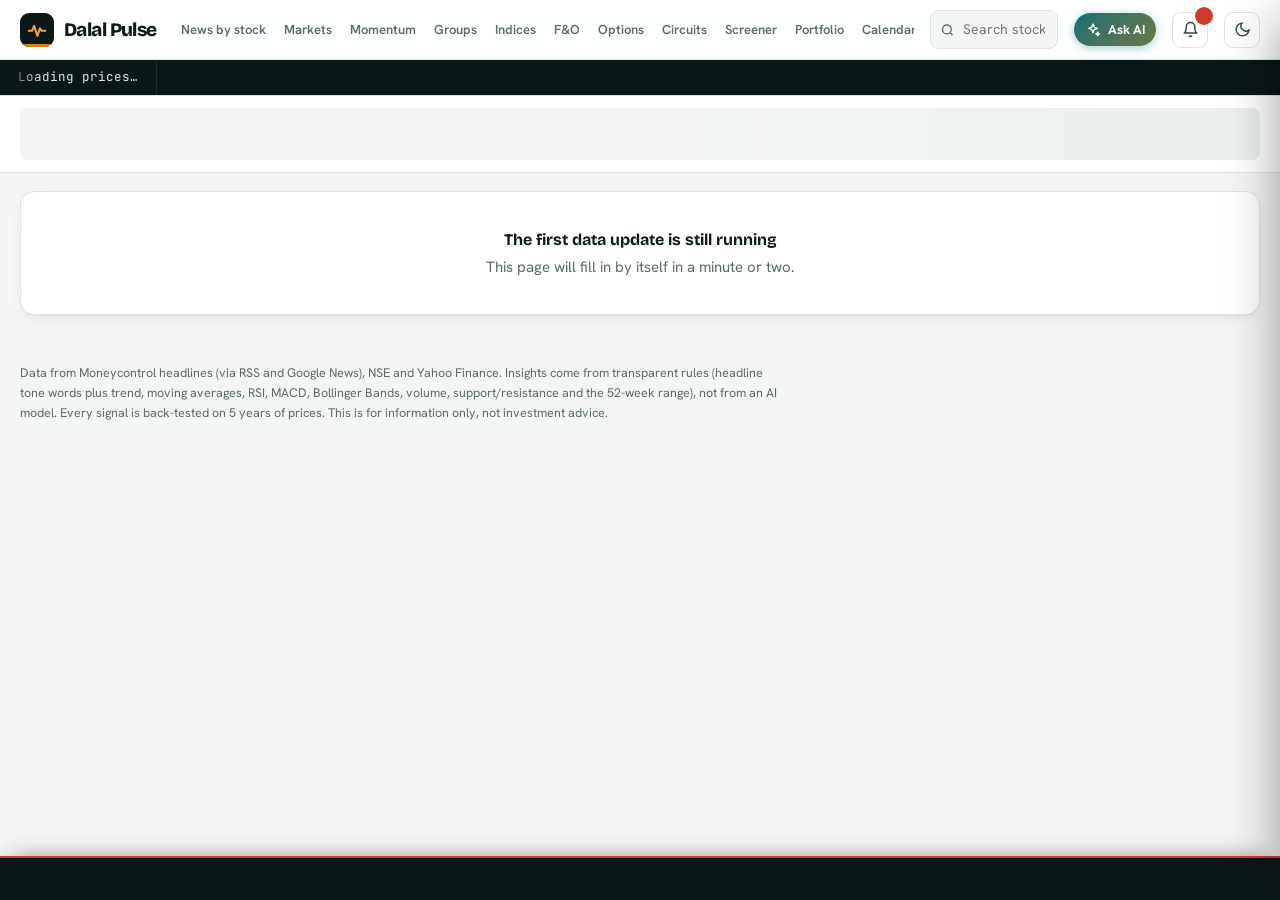
==== commit b80c98e8: "Publish Dalal Pulse (2026-10-03T13:02)" ====
--- a/site/index.html
+++ b/site/index.html
@@ -47,6 +47,7 @@
     <input id="gsearch" placeholder="Search stock…" autocomplete="off" aria-label="Search stocks">
     <div class="sugg" id="gsugg" hidden></div>
   </div>
+  <button class="askbtn" id="askBtn" type="button" aria-label="Ask AI: your market analyst"><svg width="16" height="16" viewBox="0 0 24 24" fill="none" stroke="currentColor" stroke-width="2" stroke-linecap="round" stroke-linejoin="round"><path d="M12 3l1.9 4.6L18.5 9.5l-4.6 1.9L12 16l-1.9-4.6L5.5 9.5l4.6-1.9z"/><path d="M19 15l.8 2 2 .8-2 .8-.8 2-.8-2-2-.8 2-.8z"/></svg><span>Ask AI</span></button>
   <div class="clock" id="clock"><span class="t" id="clockT">--:--:-- IST</span><span class="status" id="mstat"><i></i><span>…</span></span></div>
   <button class="iconbtn bell" id="bell" title="News flashes" aria-label="News flashes"><svg width="17" height="17" viewBox="0 0 24 24" fill="none" stroke="currentColor" stroke-width="2" stroke-linecap="round" stroke-linejoin="round"><path d="M18 8a6 6 0 0 0-12 0c0 7-3 9-3 9h18s-3-2-3-9"/><path d="M13.7 21a2 2 0 0 1-3.4 0"/></svg><span class="bn" id="bellN" hidden></span></button>
   <button class="iconbtn" id="theme" title="Switch light / dark" aria-label="Switch light or dark theme"><svg width="17" height="17" viewBox="0 0 24 24" fill="none" stroke="currentColor" stroke-width="2"><path d="M21 12.8A9 9 0 1 1 11.2 3a7 7 0 0 0 9.8 9.8z"/></svg></button>
--- a/site/style.css
+++ b/site/style.css
@@ -774,3 +774,33 @@
 .pa-nl li.fresh::marker{color:var(--down)}
 .pa-think .pa-news-live{margin-top:8px}
 @media (prefers-reduced-motion:reduce){.pa-dot{animation:none}}
+/* ---------- Ask AI (top button + right drawer) ---------- */
+.askbtn{display:inline-flex;align-items:center;gap:7px;border:0;border-radius:999px;padding:8px 15px;font:inherit;font-weight:700;font-size:13.5px;color:#fff;cursor:pointer;white-space:nowrap;
+  background:linear-gradient(135deg,var(--peacock),color-mix(in srgb,var(--peacock) 55%,var(--accent)));box-shadow:0 2px 10px color-mix(in srgb,var(--peacock) 35%,transparent);transition:transform .15s,box-shadow .15s}
+.askbtn:hover{transform:translateY(-1px);box-shadow:0 4px 16px color-mix(in srgb,var(--peacock) 45%,transparent)}
+.askbtn.on{outline:2px solid var(--accent);outline-offset:2px}
+.ask-drawer{position:fixed;top:0;right:0;bottom:0;width:min(480px,100vw);z-index:400;background:var(--card);color:var(--ink);border-left:1px solid var(--line);box-shadow:-12px 0 40px rgba(0,0,0,.18);display:flex;flex-direction:column;animation:askin .22s ease}
+.ask-drawer[hidden]{display:none}
+@keyframes askin{from{transform:translateX(30px);opacity:0}to{transform:none;opacity:1}}
+.ask-head{display:flex;justify-content:space-between;align-items:center;gap:10px;padding:14px 16px;border-bottom:1px solid var(--line)}
+.ask-head strong{font-size:16px}.ask-head .muted{font-size:12.5px}
+.ask-hbtns{display:flex;align-items:center;gap:8px}
+.ask-hbtns .linkish{white-space:nowrap;border:0;background:none;color:var(--peacock);font:inherit;font-size:12.5px;font-weight:600;cursor:pointer}
+.ask-log{flex:1;overflow-y:auto;padding:14px 16px;display:grid;gap:10px;align-content:start}
+.ask-intro p{margin:0 0 4px;color:var(--muted);font-size:13.5px;line-height:1.5}
+.ask-q{justify-self:end;max-width:85%;background:var(--peacock);color:#fff;border-radius:14px 14px 4px 14px;padding:8px 12px;white-space:pre-wrap;font-size:14px}
+.ask-a{max-width:100%;background:var(--paper);border:1px solid var(--line);border-radius:14px 14px 14px 4px;padding:10px 12px;font-size:14px;line-height:1.5;min-width:0}
+.ask-a .pa-ai h5{margin:10px 0 4px;font-size:14px}.ask-a .pa-ai p{margin:0 0 8px}.ask-a .pa-ai ul,.ask-a .pa-ai ol{margin:4px 0 8px;padding-left:18px}
+.ask-a .pa-t{font-size:12.5px;border-collapse:collapse;margin:6px 0;display:block;overflow-x:auto}.ask-a .pa-t td,.ask-a .pa-t th{border:1px solid var(--line);padding:3px 6px}
+.ask-wait{display:flex;gap:8px;align-items:center;color:var(--muted)}
+.ask-chips{display:flex;flex-wrap:wrap;gap:6px;margin-top:8px}
+.ask-chip{border:1px solid var(--line2);background:var(--card);color:var(--ink);border-radius:999px;padding:5px 11px;font:inherit;font-size:12.5px;cursor:pointer;text-align:left}
+.ask-chip:hover{border-color:var(--peacock);color:var(--peacock)}
+.ask-meta{font-size:11.5px;margin-top:6px}
+.ask-form{display:flex;gap:8px;padding:12px 16px 6px;border-top:1px solid var(--line)}
+.ask-form textarea{flex:1;min-width:0;resize:none;border:1px solid var(--line);border-radius:10px;padding:8px 10px;font:inherit;font-size:14px;background:var(--paper);color:var(--ink)}
+.ask-form textarea:focus{outline:none;border-color:var(--peacock)}
+.ask-foot{font-size:11px;padding:0 16px calc(10px + env(safe-area-inset-bottom,0px))}
+@media(max-width:900px){.askbtn{order:3;padding:7px 12px}}
+@media(max-width:700px){.ask-drawer{width:100vw;border-left:0}.askbtn span{display:none}.askbtn{padding:8px 10px}}
+@media(max-width:1480px) and (min-width:901px){.askbtn{padding:7px 11px;font-size:13px}.search input{width:128px}.search input:focus{width:200px}}
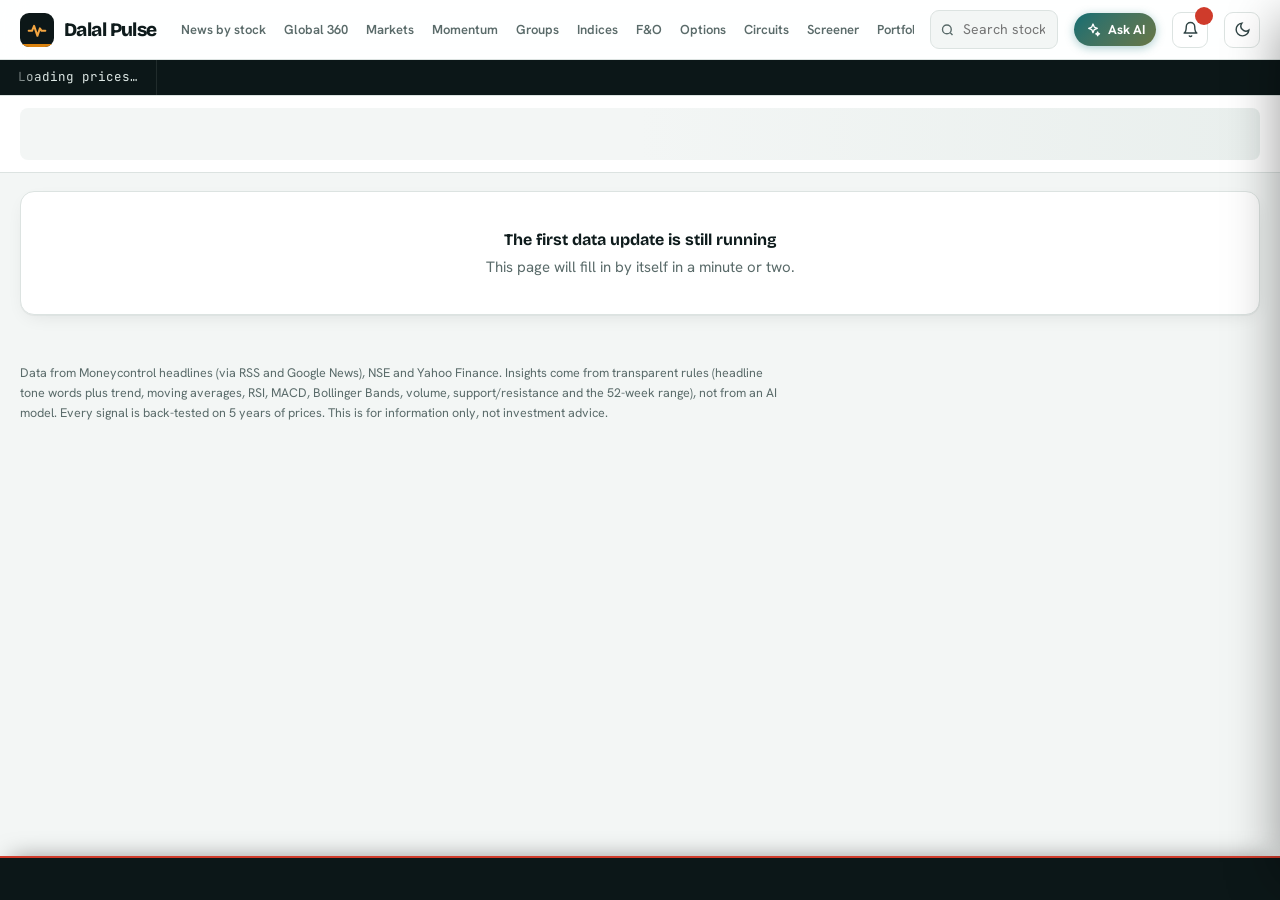
==== commit e09a3487: "Publish Dalal Pulse (2026-10-03T13:19)" ====
--- a/site/index.html
+++ b/site/index.html
@@ -31,6 +31,7 @@
   </button>
   <nav class="tabs" id="tabs" aria-label="Sections">
     <button data-nav="news">News by stock</button>
+    <button data-nav="world">Global 360</button>
     <button data-nav="markets">Markets</button>
     <button data-nav="momentum">Momentum</button>
     <button data-nav="groups">Groups</button>
--- a/site/style.css
+++ b/site/style.css
@@ -804,3 +804,48 @@
 @media(max-width:900px){.askbtn{order:3;padding:7px 12px}}
 @media(max-width:700px){.ask-drawer{width:100vw;border-left:0}.askbtn span{display:none}.askbtn{padding:8px 10px}}
 @media(max-width:1480px) and (min-width:901px){.askbtn{padding:7px 11px;font-size:13px}.search input{width:128px}.search input:focus{width:200px}}
+/* Ask AI voice */
+.askmic{flex:none;width:44px;border:1px solid var(--line2);border-radius:12px;background:var(--paper);color:var(--peacock);display:grid;place-items:center;cursor:pointer}
+.askmic:hover{border-color:var(--peacock)}
+.askmic.on{background:var(--down);border-color:var(--down);color:#fff;animation:micpulse 1.2s infinite}
+@keyframes micpulse{0%{box-shadow:0 0 0 0 color-mix(in srgb,var(--down) 55%,transparent)}100%{box-shadow:0 0 0 10px transparent}}
+.ask-voice{display:flex;flex-wrap:wrap;align-items:center;gap:8px;margin:0 16px;padding:10px 12px;border:1px solid var(--line);border-radius:12px;background:var(--paper);font-size:13.5px}
+.ask-voice[hidden]{display:none}
+.ask-voice .vdot{width:10px;height:10px;border-radius:50%;background:var(--down);animation:micpulse 1.2s infinite}
+.ask-voice .vbars{display:inline-flex;align-items:center;gap:2px;height:24px}.ask-voice .vbars i{display:block;width:3px;height:3px;border-radius:2px;background:var(--peacock);transition:height .08s}
+.ask-voice .vhint{font-size:11.5px;flex-basis:100%}
+.ask-voice .linkish{border:0;background:none;color:var(--peacock);font:inherit;font-weight:600;cursor:pointer}
+.ask-langrow{display:flex;align-items:center;gap:8px;padding:2px 16px 4px;font-size:12px}
+.ask-langrow select{border:1px solid var(--line);border-radius:8px;background:var(--paper);color:var(--ink);font:inherit;font-size:12px;padding:3px 6px}
+.askspk.on{color:#fff;background:var(--peacock);border-color:var(--peacock)}
+.askvq{font-size:12px}
+@media (prefers-reduced-motion:reduce){.askmic.on,.ask-voice .vdot{animation:none}}
+/* ---------- World Indexes ---------- */
+.wcues .hd h2 span{font-weight:800}
+.wcues ul{margin:0;padding-left:18px}.wcues li{margin:5px 0;font-size:13.5px;line-height:1.45}
+.wsec{font-size:12px;text-transform:uppercase;letter-spacing:.08em;color:var(--muted);margin:20px 0 8px}
+.wgrid{display:grid;grid-template-columns:repeat(auto-fill,minmax(210px,1fr));gap:10px}
+.wcard{background:var(--card);border:1px solid var(--line);border-radius:12px;padding:10px 12px;display:flex;flex-direction:column;gap:4px}
+.wtop{display:flex;justify-content:space-between;gap:6px;font-size:13px}.wtop .muted{font-size:11px}
+.wmid{display:flex;align-items:baseline;justify-content:space-between;gap:8px}.wpx{font-size:18px;font-weight:700}
+.spk{display:block;width:100%;height:30px}
+.wret{display:flex;justify-content:space-between;gap:6px;flex-wrap:wrap;font-size:11.5px}.wret em{font-style:normal;color:var(--muted);margin-right:3px}
+.mgrid{display:grid;grid-template-columns:repeat(auto-fill,minmax(170px,1fr));gap:10px}
+.mcard{background:var(--card);border:1px solid var(--line);border-radius:12px;padding:10px 12px;font-size:13px;display:flex;flex-direction:column;gap:3px}
+.mcard>.muted:first-child{font-size:12px}
+.wnews{display:flex;flex-direction:column;gap:8px}
+.wn{display:flex;gap:8px;align-items:flex-start;color:var(--ink);text-decoration:none;font-size:13px;line-height:1.4}
+.wn .tdot{margin-top:6px;flex:none}.wn em{font-style:normal;font-size:11.5px}
+a.wn:hover span:first-of-type+span{text-decoration:underline}
+/* Global 360 */
+.gtiles{display:grid;grid-template-columns:repeat(auto-fill,minmax(150px,1fr));gap:10px}
+.gtile{background:var(--card);border:1px solid var(--line);border-radius:12px;padding:10px 12px;display:flex;flex-direction:column;gap:2px;font-size:12.5px}
+.gtile .gtv{font-size:17px;font-weight:700}.gtile .spk{height:24px;margin-top:4px}
+.mcard .spk{height:24px}
+.gimpt td{vertical-align:top}.gimpt td:first-child{min-width:150px}.gimpt td:nth-child(2){min-width:180px;font-size:13px}
+.gsec{margin:2px 0 6px;font-size:12px;display:flex;flex-wrap:wrap;gap:4px;align-items:center}
+.gimp{border:1px solid var(--line);background:var(--paper);color:var(--ink);border-radius:999px;padding:2px 8px;font:inherit;font-size:11.5px;cursor:pointer}
+.gimp:hover{border-color:var(--peacock)}
+.gflow{display:grid;grid-template-columns:90px 1fr 120px;gap:10px;align-items:center;font-size:13px;margin:8px 0}
+.gflow b{text-align:right}.gfbar{height:10px;background:var(--paper2);border-radius:5px;overflow:hidden}.gfbar i{display:block;height:100%}.gfbar i.pos{background:var(--up)}.gfbar i.neg{background:var(--down)}
+.wcues .hd{flex-wrap:wrap;gap:8px}
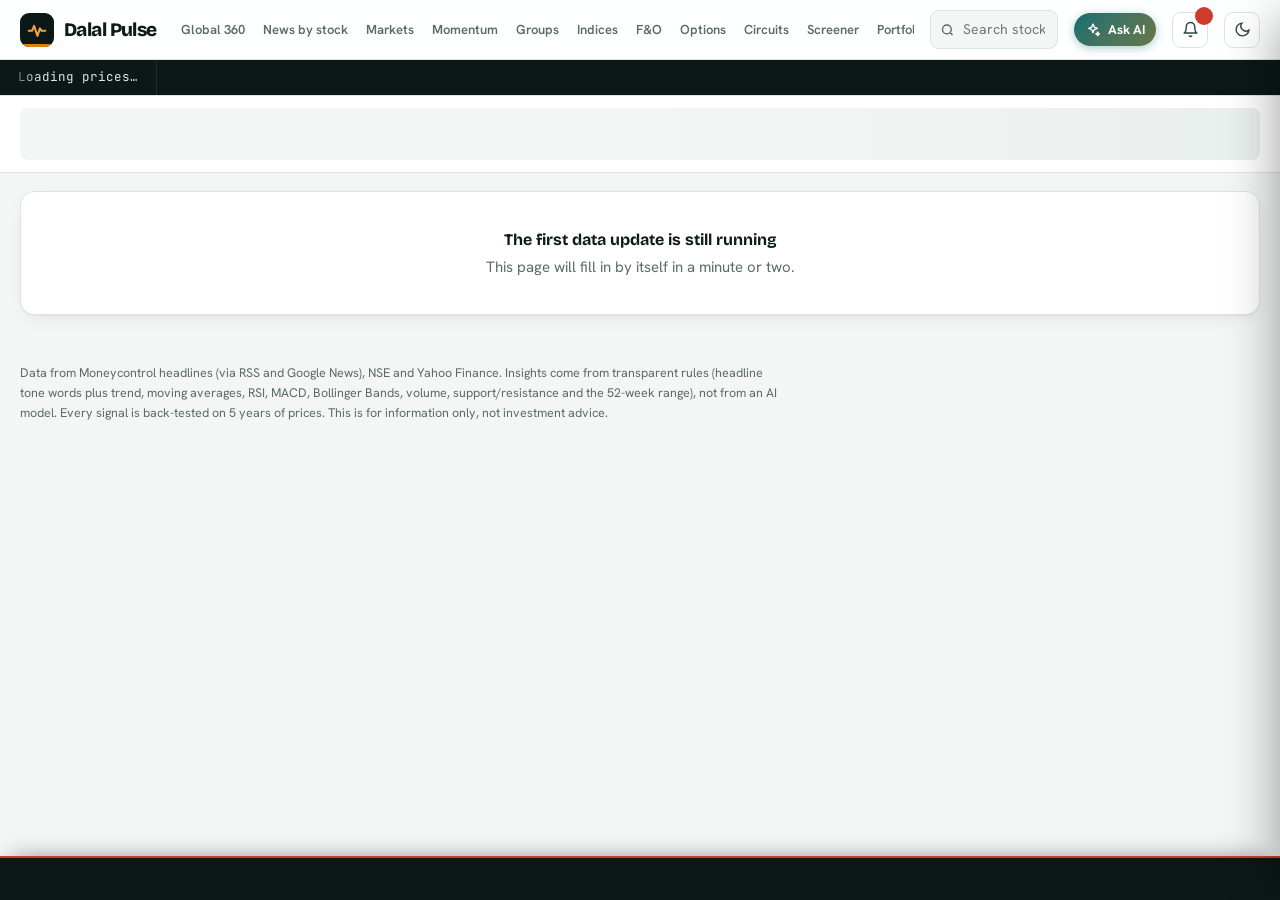
==== commit d8eebc82: "Publish Dalal Pulse (2026-10-03T13:32)" ====
--- a/site/index.html
+++ b/site/index.html
@@ -30,8 +30,8 @@
     <span><b>Dalal Pulse</b><small>NSE news · signals · insights</small></span>
   </button>
   <nav class="tabs" id="tabs" aria-label="Sections">
+    <button data-nav="world">Global 360</button>
     <button data-nav="news">News by stock</button>
-    <button data-nav="world">Global 360</button>
     <button data-nav="markets">Markets</button>
     <button data-nav="momentum">Momentum</button>
     <button data-nav="groups">Groups</button>
--- a/site/style.css
+++ b/site/style.css
@@ -849,3 +849,33 @@
 .gflow{display:grid;grid-template-columns:90px 1fr 120px;gap:10px;align-items:center;font-size:13px;margin:8px 0}
 .gflow b{text-align:right}.gfbar{height:10px;background:var(--paper2);border-radius:5px;overflow:hidden}.gfbar i{display:block;height:100%}.gfbar i.pos{background:var(--up)}.gfbar i.neg{background:var(--down)}
 .wcues .hd{flex-wrap:wrap;gap:8px}
+/* Global 360 v2: tabbed dashboard */
+.ghead2{display:flex;flex-wrap:wrap;justify-content:space-between;align-items:flex-end;gap:10px;margin-bottom:12px}
+.gcuebar{display:flex;flex-wrap:wrap;align-items:flex-start;gap:6px 18px;padding:12px 16px}
+.gcuev{display:flex;flex-direction:column;min-width:130px}.gcuev .muted{font-size:11.5px;text-transform:uppercase;letter-spacing:.06em}.gcuev b{font-size:22px}
+.gcuev.up b{color:var(--up)}.gcuev.down b{color:var(--down)}.gcuev.warn b{color:var(--warn)}
+.gcuel{flex:1;min-width:260px;margin:0;padding-left:18px;font-size:13px;line-height:1.45}.gcuel li{margin:2px 0}
+.gcuel:not(.open) li:nth-child(n+4){display:none}
+.linkbtn{border:0;background:none;color:var(--peacock);font:inherit;font-size:12.5px;font-weight:700;cursor:pointer;padding:2px 0}
+.gtabs{position:sticky;top:var(--mast-h,64px);z-index:20;display:flex;gap:4px;overflow-x:auto;scrollbar-width:none;margin:14px 0 12px;padding:6px;background:color-mix(in srgb,var(--paper) 92%,transparent);backdrop-filter:blur(8px);border:1px solid var(--line);border-radius:12px}
+.gtabs::-webkit-scrollbar{display:none}
+.gtabs button{flex:none;border:0;background:none;padding:7px 14px;border-radius:9px;font:inherit;font-weight:700;font-size:13.5px;color:var(--muted);cursor:pointer;white-space:nowrap}
+.gtabs button.on{background:var(--card);color:var(--ink);box-shadow:var(--shadow)}
+button.gtile{text-align:left;font:inherit;color:inherit;cursor:pointer}button.gtile:hover{border-color:var(--peacock)}
+.ggrid2{display:grid;grid-template-columns:minmax(0,1.25fr) minmax(0,1fr);gap:14px;margin-top:14px;align-items:start}
+.gcol{display:flex;flex-direction:column;gap:14px}
+.gimpr{padding:8px 0;border-bottom:1px solid var(--line)}.gimpr:last-child{border-bottom:0}
+.gimph{display:flex;flex-wrap:wrap;gap:4px 10px;align-items:baseline;margin-bottom:4px;font-size:13.5px}.gimph .muted{font-size:12px}
+.gmsg{flex-basis:100%;font-size:13px}
+.gtbl td,.gtbl th{white-space:nowrap}.gtbl td.l b{font-size:13.5px}
+.gtbl .ggrp td{background:var(--paper2);font-size:11px;font-weight:800;text-transform:uppercase;letter-spacing:.07em;color:var(--muted);padding:6px 10px}
+.gtr{margin-left:8px;font-size:10.5px;font-weight:700;color:var(--muted)}.gtr.up{color:var(--up)}.gtr.down{color:var(--down)}
+.gsp{width:96px}.gsp .spk{width:90px;height:22px}
+.gnote{font-size:12px;margin-top:8px}
+.gnewshd{padding:8px 10px}.gseg{flex-wrap:wrap}
+@media(max-width:900px){.ggrid2{grid-template-columns:1fr}.gtabs{top:auto;position:relative}}
+@media(max-width:640px){.gtbl .gh{display:none}.gsp{width:70px}.gsp .spk{width:64px}}
+.gtbl .ggrp td{text-align:left!important}
+@media(max-width:640px){.gtiles{display:flex;overflow-x:auto;scroll-snap-type:x mandatory;gap:8px;padding-bottom:4px;scrollbar-width:thin}.gtiles .gtile{flex:0 0 142px;scroll-snap-align:start}}
+.ask-voice[data-state="rec"]{border-color:var(--down)}
+.ask-voice[data-state="done"]{border-color:var(--up)}
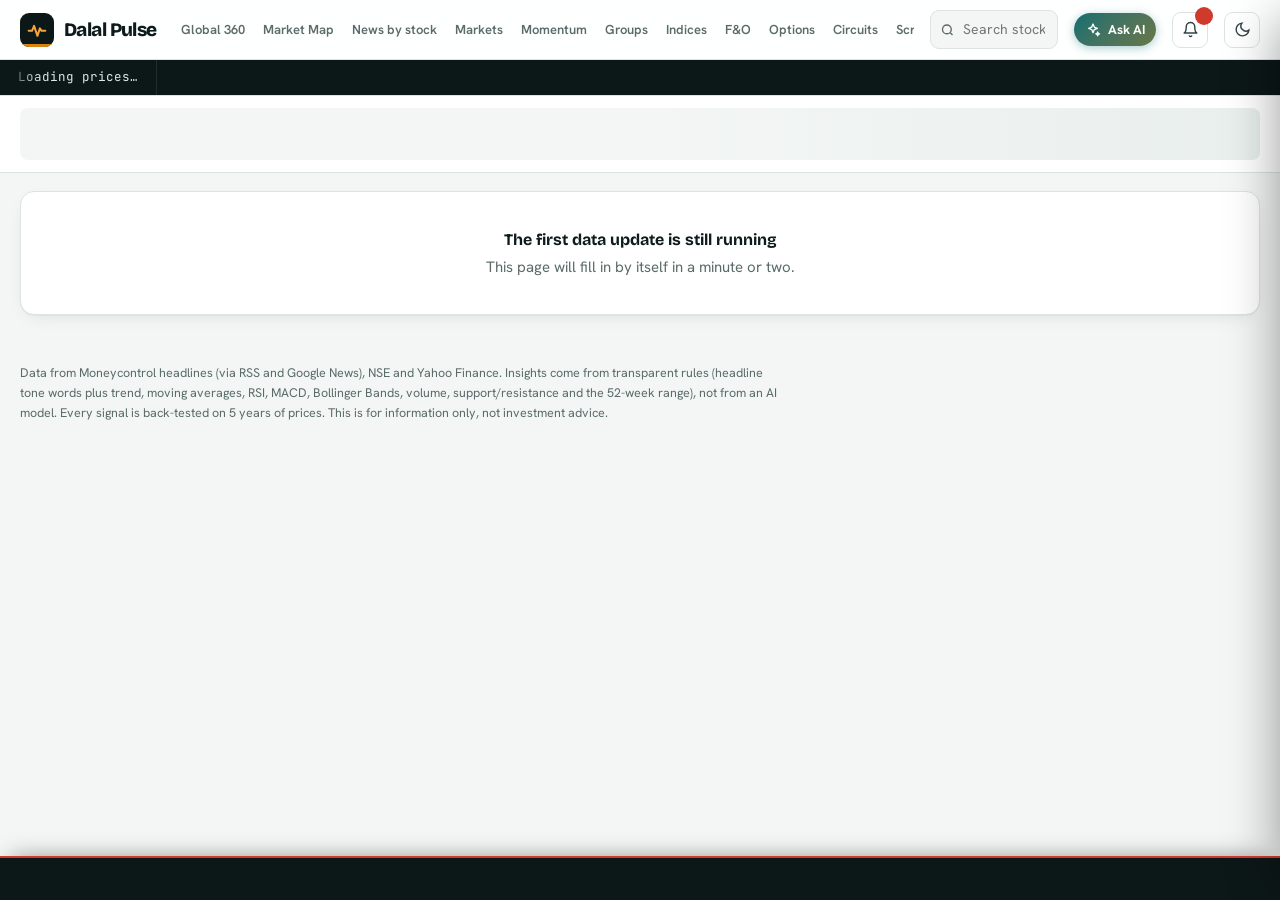
==== commit 89894523: "Publish Dalal Pulse (2026-10-03T20:34)" ====
--- a/site/index.html
+++ b/site/index.html
@@ -17,7 +17,7 @@
 <link rel="icon" href="favicon.svg" type="image/svg+xml">
 <link rel="preconnect" href="https://fonts.googleapis.com"><link rel="preconnect" href="https://fonts.gstatic.com" crossorigin>
 <link href="https://fonts.googleapis.com/css2?family=Bricolage+Grotesque:opsz,wght@12..96,600;12..96,700;12..96,800&family=Hanken+Grotesk:wght@400;500;600;700&family=JetBrains+Mono:wght@500;600;700&display=swap" rel="stylesheet">
-<link rel="stylesheet" href="style.css">
+<link rel="stylesheet" href="style.css?v=86">
 <script>try{const t=localStorage.getItem("dp-theme");if(t)document.documentElement.dataset.theme=t}catch{}</script>
 </head>
 <body>
@@ -31,6 +31,7 @@
   </button>
   <nav class="tabs" id="tabs" aria-label="Sections">
     <button data-nav="world">Global 360</button>
+    <button data-nav="maps">Market Map</button>
     <button data-nav="news">News by stock</button>
     <button data-nav="markets">Markets</button>
     <button data-nav="momentum">Momentum</button>
@@ -64,6 +65,6 @@
 <div class="flash" id="flash" aria-live="polite"></div>
 <aside class="drawer" id="drawer" hidden aria-label="News flashes"></aside>
 <!--/BODY-->
-<script src="app.js"></script>
+<script src="app.js?v=86"></script>
 </body>
 </html>
--- a/site/style.css
+++ b/site/style.css
@@ -879,3 +879,85 @@
 @media(max-width:640px){.gtiles{display:flex;overflow-x:auto;scroll-snap-type:x mandatory;gap:8px;padding-bottom:4px;scrollbar-width:thin}.gtiles .gtile{flex:0 0 142px;scroll-snap-align:start}}
 .ask-voice[data-state="rec"]{border-color:var(--down)}
 .ask-voice[data-state="done"]{border-color:var(--up)}
+/* Ask AI: nothing may overflow the panel */
+.ask-log{display:flex!important;flex-direction:column;gap:10px}
+.ask-log>*{min-width:0;flex-shrink:0}
+.ask-q{align-self:flex-end}
+.ask-a{align-self:stretch}
+.ask-a,.ask-q{overflow-wrap:anywhere;word-break:normal}
+.ask-a{overflow:visible;height:auto}
+.ask-a .pa-ai{font-family:var(--body,inherit)}
+.ask-a .pa-ai *{max-width:100%}
+.ask-a .pa-t{display:table;width:100%;table-layout:fixed;font-size:12.5px;overflow:visible}
+.ask-a .pa-t td,.ask-a .pa-t th{overflow-wrap:anywhere;vertical-align:top;text-align:left}
+.ask-a .pa-t th{background:var(--paper2)}
+.ask-a code{white-space:normal;overflow-wrap:anywhere}
+.ask-a .pa-live{white-space:normal;overflow-wrap:anywhere;font-size:12px}
+.ask-a .pa-news-live li{overflow-wrap:anywhere}
+.ask-voice .vengine{font-size:11.5px;color:var(--muted);padding:1px 8px;border:1px solid var(--line);border-radius:999px}
+.pa-rows{display:flex;flex-direction:column;gap:6px;margin:6px 0 10px}
+.pa-row{border:1px solid var(--line);border-radius:8px;padding:7px 9px;background:var(--card);font-size:12.5px;display:flex;flex-wrap:wrap;gap:3px 12px}
+.pa-row>b{flex-basis:100%;font-size:13px}
+.pa-row em{font-style:normal;color:var(--muted);font-size:11.5px}
+.pa-row span{flex:0 1 auto;white-space:nowrap;overflow-wrap:normal;word-break:normal}
+.pa-row em{margin-right:3px}
+.pa-row span{color:var(--ink)}
+
+/* voice removed on request */
+#paMic,#paSpk,.askmic,.askspk,.ask-langrow,#askVoice{display:none!important}
+
+/* ---------- Market Map ---------- */
+.mmctl{display:flex;gap:8px;flex-wrap:wrap;align-items:center;margin:0 0 12px}
+.mmsum{display:flex;flex-wrap:wrap;gap:8px 22px;align-items:baseline;background:var(--card);border:1px solid var(--line);border-radius:12px;padding:10px 14px;margin:0 0 12px;font-size:13.5px}
+.mmsum>div{display:flex;flex-direction:column;gap:1px;min-width:0}
+.mmsum>div>span.muted{font-size:11px;font-weight:700;text-transform:uppercase;letter-spacing:.06em}
+.mmsum b.num{font-size:19px}
+.mmsum .mmw{flex:1 1 260px}
+.tmap{position:relative;width:100%;overflow:hidden;border-radius:8px;background:var(--line)}
+.tm-g{position:absolute;box-sizing:border-box;border:1px solid var(--card);pointer-events:none}
+.tm-gh{pointer-events:auto;position:absolute;left:0;top:0;right:0;height:17px;border:0;background:var(--card);color:var(--ink2);font:700 10.5px/17px var(--body,inherit);text-transform:uppercase;letter-spacing:.04em;text-align:left;padding:0 5px;white-space:nowrap;overflow:hidden;text-overflow:ellipsis;cursor:zoom-in}
+.tm-gh span{font-variant-numeric:tabular-nums;color:var(--muted)}
+.tm-c{position:absolute;box-sizing:border-box;border:0;margin:0;padding:2px;display:flex;flex-direction:column;align-items:center;justify-content:center;overflow:hidden;color:var(--ink);cursor:pointer;line-height:1.15;text-align:center}
+.tm-c b{font-weight:800;letter-spacing:-.01em;max-width:100%;overflow:hidden;text-overflow:ellipsis;white-space:nowrap}
+.tm-c span{font-variant-numeric:tabular-nums;font-weight:600;opacity:.9}
+.tm-c:hover{outline:2px solid var(--ink);outline-offset:-2px;z-index:2}
+.mmleg{display:flex;flex-wrap:wrap;align-items:center;gap:6px 10px;font-size:12px;margin:8px 4px 2px}
+.mmleg .lg{display:inline-block;width:120px;height:10px;border-radius:5px;background:linear-gradient(90deg,var(--down),var(--mid),var(--up))}
+.mmleg .muted{flex:1 1 260px}
+.mmnote{font-size:12.5px;margin:10px 2px 0;max-width:95ch}
+.mvgrid{margin-top:0;grid-template-columns:1fr 1fr!important}@media(max-width:900px){.mvgrid{grid-template-columns:1fr!important}}
+.mvr{display:grid;grid-template-columns:96px 1fr 58px;gap:8px;align-items:center;width:100%;border:0;background:none;padding:5px 2px;font:inherit;font-size:13px;color:var(--ink);cursor:pointer;text-align:left;border-radius:6px}
+.mvr:hover{background:var(--paper2)}
+.mvr b{overflow:hidden;text-overflow:ellipsis;white-space:nowrap}
+.mvr .num{text-align:right;font-weight:700}
+.mvt{height:12px;background:var(--paper2);border-radius:4px;overflow:hidden}
+.mvt i{display:block;height:100%;border-radius:0 4px 4px 0;transition:width .6s cubic-bezier(.2,.8,.2,1)}
+.mvt i.u{background:var(--up)}.mvt i.d{background:var(--down)}
+.rotgrid{grid-template-columns:minmax(0,1.7fr) minmax(260px,1fr)!important;margin-top:0}
+.rrg{width:100%;height:auto;display:block;font-family:var(--body,inherit)}
+.rrg .ax{stroke:var(--line2);stroke-width:1}
+.rrg .rq{font-size:12px;font-weight:800;letter-spacing:.08em}
+.rrg .at{font-size:11px;fill:var(--muted)}
+.rrg .rl{font-size:11.5px;fill:var(--ink2);font-weight:600;paint-order:stroke;stroke:var(--card);stroke-width:3px}
+.rrg .rp{cursor:pointer}.rrg .rp:hover circle:nth-of-type(2){stroke:var(--ink)}
+.rqb{padding:8px 0;border-bottom:1px solid var(--line)}.rqb:last-child{border:0}
+.rqb>div:first-child{display:flex;align-items:center;gap:7px}.rqb i{width:10px;height:10px;border-radius:50%;display:inline-block}
+.rqb p{margin:2px 0 4px;font-size:12.5px}.rqn{font-size:13px;line-height:1.7}
+.rgrid{width:100%;border-collapse:separate;border-spacing:2px;font-size:13px;min-width:560px}
+.rgrid th{position:sticky;top:0;background:var(--card);font-size:11px;text-transform:uppercase;letter-spacing:.05em;color:var(--muted);font-weight:700;padding:8px 6px;text-align:right;white-space:nowrap}
+.rgrid th:first-child{text-align:left}
+.rgrid th button{border:0;background:none;font:inherit;color:inherit;cursor:pointer;padding:0;text-transform:inherit;letter-spacing:inherit}.rgrid th button.on{color:var(--ink)}
+.rgrid td{padding:7px 8px;white-space:nowrap}
+.rgrid td:first-child{max-width:220px;overflow:hidden;text-overflow:ellipsis}
+.rgrid td small{margin-left:6px}
+.rgrid .hc{text-align:right;border-radius:4px;font-weight:600;color:var(--ink)}
+.rgrid tr.rn td{border-bottom:2px solid var(--line2);font-weight:700}
+.rgi{border:0;background:none;font:inherit;color:var(--ink);padding:0;cursor:pointer;text-align:left}.rgi:hover{color:var(--peacock);text-decoration:underline}
+.hgrid{min-width:760px}
+.vztip{position:fixed;z-index:999;pointer-events:none;max-width:320px;white-space:pre-line;background:var(--ink);color:var(--paper);font-size:12.5px;line-height:1.45;padding:8px 10px;border-radius:8px;box-shadow:0 6px 24px rgba(0,0,0,.25)}
+@media(max-width:900px){.rotgrid{grid-template-columns:1fr!important}.mvr{grid-template-columns:84px 1fr 52px}}
+.mmctl .seg{flex-wrap:nowrap;overflow-x:auto;max-width:100%;scrollbar-width:none}
+@media(max-width:600px){.mmsum{gap:6px 16px;padding:8px 12px}.mmsum b.num{font-size:16px}.mmsum .mmw{flex-basis:100%}}
+.rgrid td:first-child,.rgrid th:first-child{position:sticky;left:0;z-index:1;background:var(--card)}
+@media(max-width:600px){.rgrid td:first-child{max-width:128px;white-space:normal;line-height:1.25;font-size:12.5px}.rgrid td{padding:6px 6px}.rgrid{min-width:520px}.hgrid{min-width:720px}}
+.rgrid td.num{text-align:right}
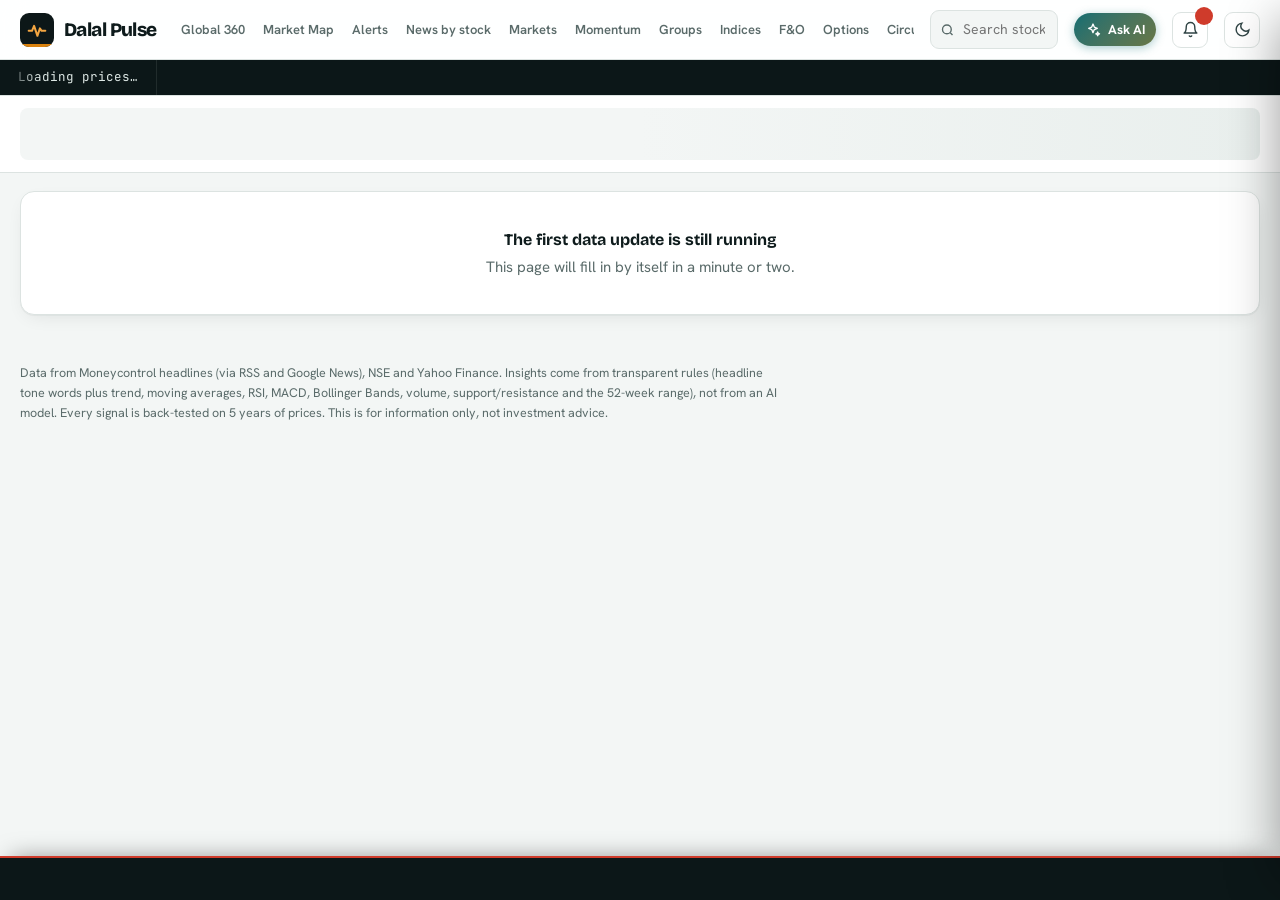
==== commit 675158bc: "Publish Dalal Pulse (2026-10-03T20:51)" ====
--- a/site/index.html
+++ b/site/index.html
@@ -32,6 +32,7 @@
   <nav class="tabs" id="tabs" aria-label="Sections">
     <button data-nav="world">Global 360</button>
     <button data-nav="maps">Market Map</button>
+    <button data-nav="alerts">Alerts</button>
     <button data-nav="news">News by stock</button>
     <button data-nav="markets">Markets</button>
     <button data-nav="momentum">Momentum</button>
--- a/site/style.css
+++ b/site/style.css
@@ -961,3 +961,43 @@
 .rgrid td:first-child,.rgrid th:first-child{position:sticky;left:0;z-index:1;background:var(--card)}
 @media(max-width:600px){.rgrid td:first-child{max-width:128px;white-space:normal;line-height:1.25;font-size:12.5px}.rgrid td{padding:6px 6px}.rgrid{min-width:520px}.hgrid{min-width:720px}}
 .rgrid td.num{text-align:right}
+
+/* ---------- Price alerts ---------- */
+.tabn{display:inline-grid;place-items:center;min-width:17px;height:17px;padding:0 4px;margin-left:5px;border-radius:9px;background:var(--peacock);color:#fff;font-size:10.5px;font-weight:800;vertical-align:1px}
+.alstat{display:flex;flex-wrap:wrap;align-items:center;gap:8px 12px;padding:10px 14px;margin:14px 0;font-size:13.5px}
+.alstat-b{margin-left:auto;display:flex;flex-wrap:wrap;gap:6px 12px;align-items:center}
+.aldot{width:9px;height:9px;border-radius:50%;background:var(--muted);flex:none}.aldot.on{background:var(--up);box-shadow:0 0 0 4px var(--upbg);animation:alpulse 2s infinite}.aldot.bad{background:var(--warn)}
+@keyframes alpulse{50%{box-shadow:0 0 0 7px transparent}}
+.algrid{display:grid;grid-template-columns:minmax(300px,400px) minmax(0,1fr);gap:14px;align-items:start}
+@media(max-width:900px){.algrid{grid-template-columns:1fr}.alstat-b{margin-left:0}}
+#alForm{display:flex;flex-direction:column;gap:6px}
+.allab{font-size:11px;font-weight:700;text-transform:uppercase;letter-spacing:.06em;color:var(--muted);margin-top:8px}
+.alsearch{position:relative}.alsearch .sugg{left:0;right:auto;width:100%}
+.alinfo{min-height:22px;font-size:13.5px;margin-top:4px}
+.alnow{display:flex;flex-wrap:wrap;gap:4px 8px;align-items:baseline}.alnow .muted{font-size:12.5px}
+.alchips{display:flex;flex-wrap:wrap;gap:6px;margin-top:8px}.alchips .chip{cursor:pointer}
+.alline{display:grid;grid-template-columns:1fr 130px;gap:8px}
+.alchk{display:flex;gap:8px;align-items:flex-start;font-size:13px;color:var(--ink2);margin:8px 0}.alchk input{margin-top:3px}
+#alForm .btn.primary{margin-top:6px;justify-content:center}
+.alist{display:flex;flex-direction:column;gap:8px}
+.alrow{display:grid;grid-template-columns:minmax(120px,1fr) minmax(160px,1.4fr) minmax(150px,1fr) auto;gap:6px 14px;align-items:center;padding:10px 12px;border:1px solid var(--line);border-radius:10px;background:var(--card)}
+.alrow.near{border-color:var(--warn);background:color-mix(in srgb,var(--warnbg) 60%,var(--card))}
+.alrow.wait{opacity:.7}
+.alr1{display:flex;flex-direction:column;min-width:0}.alsym{font-weight:800;font-size:15px;text-align:left;padding:0}.alnm{font-size:12px;white-space:nowrap;overflow:hidden;text-overflow:ellipsis}
+.alr2{display:flex;flex-wrap:wrap;gap:4px 8px;align-items:center;font-size:13.5px}.alcond{font-weight:700}.alnote{font-size:12px;font-style:italic}
+.alr3{display:grid;gap:3px;font-size:13px}.algap{font-size:12px;color:var(--muted)}
+.albar{height:5px;background:var(--paper2);border-radius:3px;overflow:hidden}.albar i{display:block;height:100%;background:var(--peacock);border-radius:3px;transition:width .5s}
+.alrow.near .albar i{background:var(--warn)}
+.alr4{display:flex;gap:10px}
+@media(max-width:640px){.alrow{grid-template-columns:1fr auto}.alr2,.alr3{grid-column:1/-1}.alr4{grid-row:1;grid-column:2}}
+.alhist{display:flex;flex-wrap:wrap;gap:4px 12px;align-items:baseline;padding:8px 0;border-bottom:1px solid var(--line);font-size:13.5px}.alhist:last-child{border:0}.alhb{margin-left:auto;display:flex;gap:10px;align-items:center}
+#alPops{position:fixed;top:calc(var(--mast-h,64px) + 10px);right:14px;z-index:400;display:flex;flex-direction:column;gap:10px;width:min(360px,calc(100vw - 28px))}
+.alpop{background:var(--card);border:1px solid var(--line);border-left:5px solid var(--peacock);border-radius:12px;box-shadow:0 12px 40px rgba(0,0,0,.22);padding:12px 14px;animation:alin .35s cubic-bezier(.2,.9,.3,1.2) both}
+.alpop.u{border-left-color:var(--up)}.alpop.d{border-left-color:var(--down)}
+@keyframes alin{from{transform:translateX(30px);opacity:0}to{transform:none;opacity:1}}
+.alph{display:flex;align-items:center;gap:8px;font-size:12.5px}.alph b{text-transform:uppercase;letter-spacing:.06em;font-size:11.5px}.alpi{font-size:16px;animation:alring 1s ease 3}
+@keyframes alring{20%,60%{transform:rotate(14deg)}40%,80%{transform:rotate(-14deg)}}
+.alpx{margin-left:auto;border:0;background:none;color:var(--muted);font-size:15px;cursor:pointer;padding:2px 4px}
+.alps{font-size:20px;font-weight:800;margin:6px 0 2px;display:flex;gap:10px;align-items:baseline;flex-wrap:wrap}.alps .num{font-size:16px}
+.alpm{font-size:13px;color:var(--ink2)}
+.alpb{display:flex;flex-wrap:wrap;gap:8px;align-items:center;margin-top:10px}
